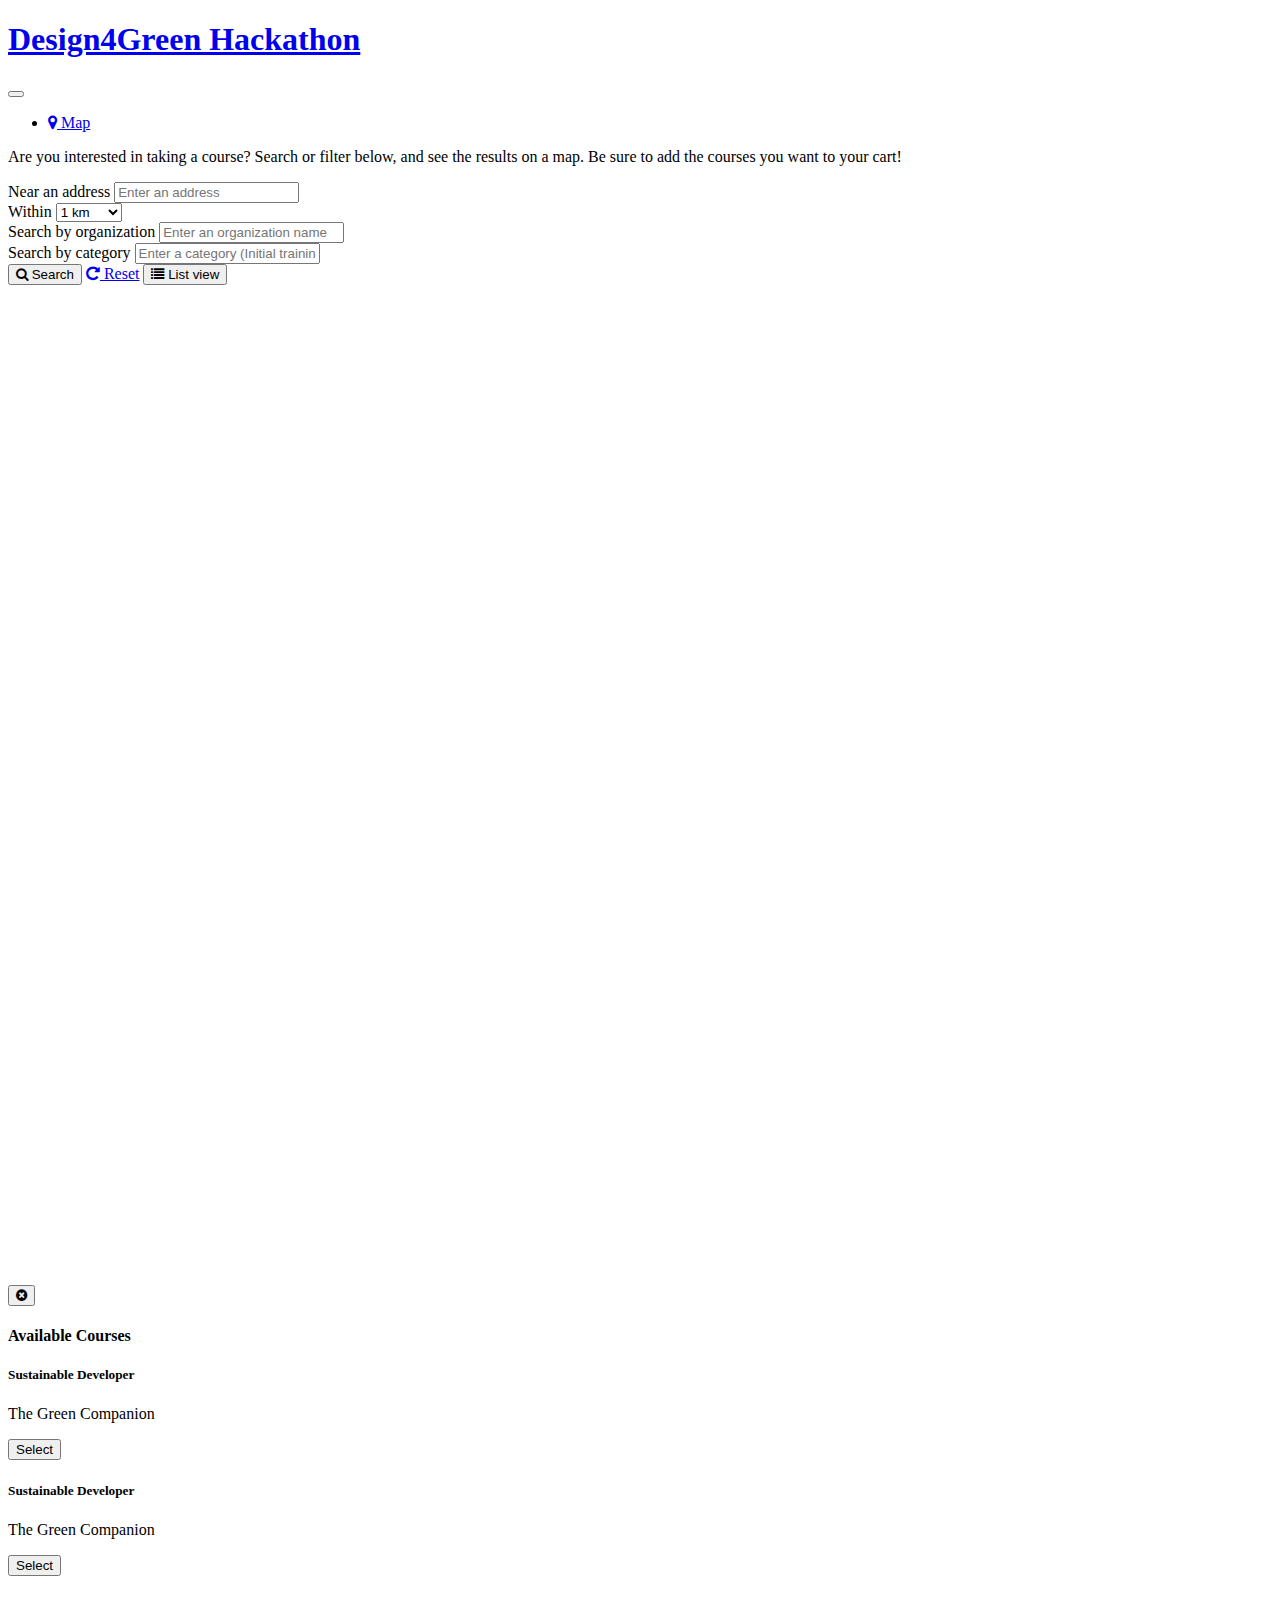
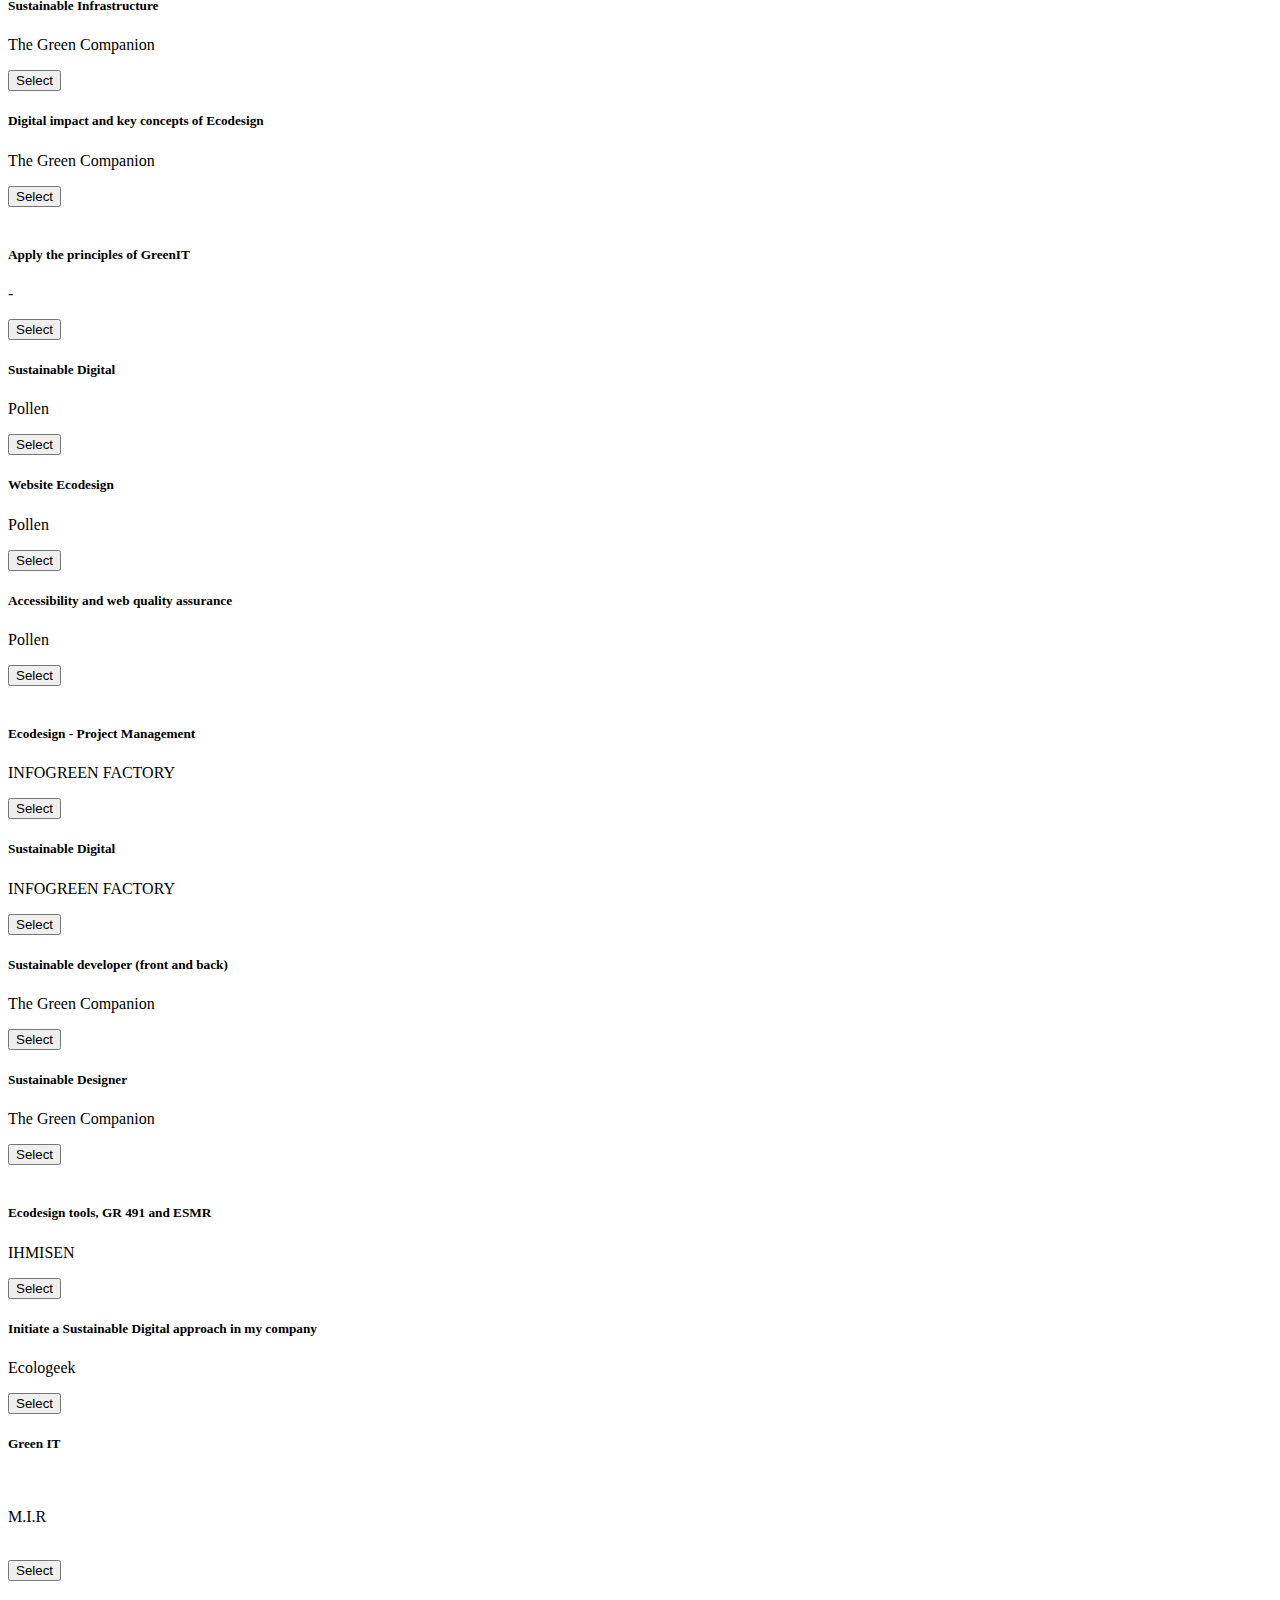
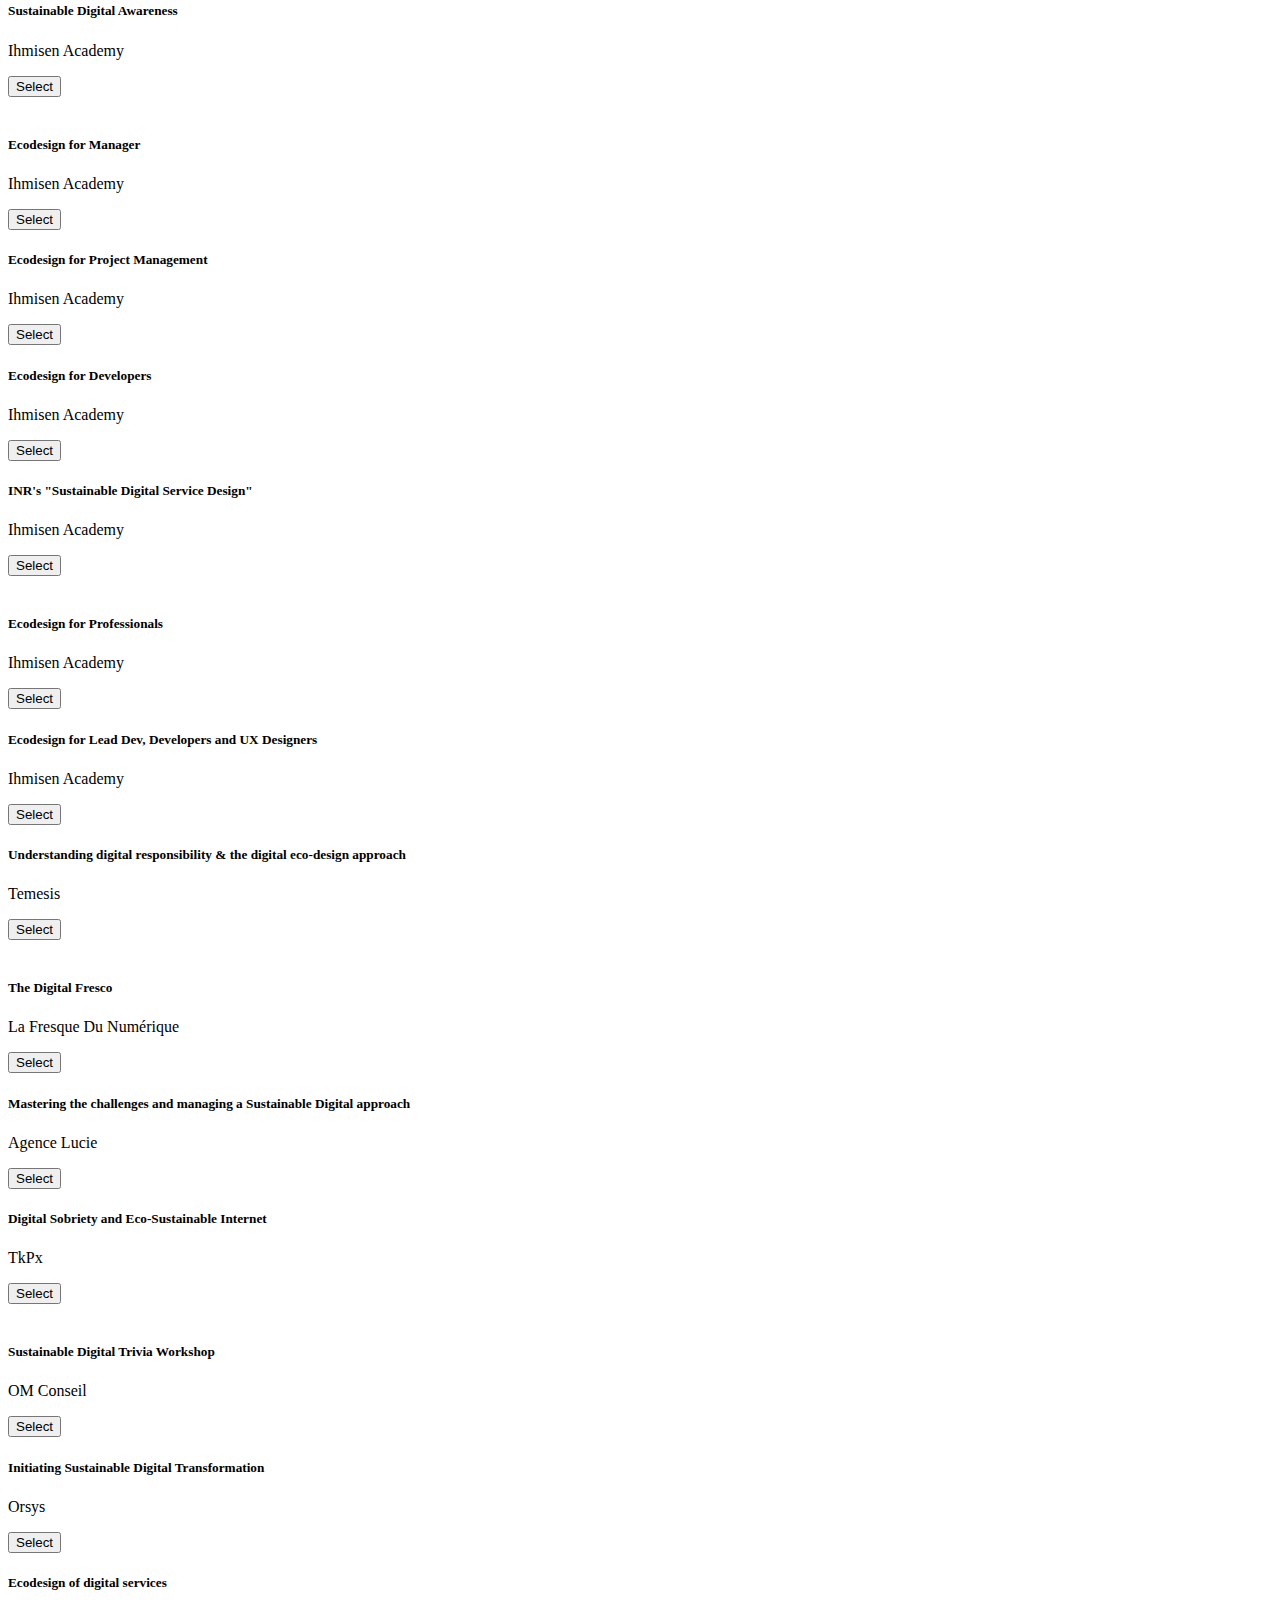
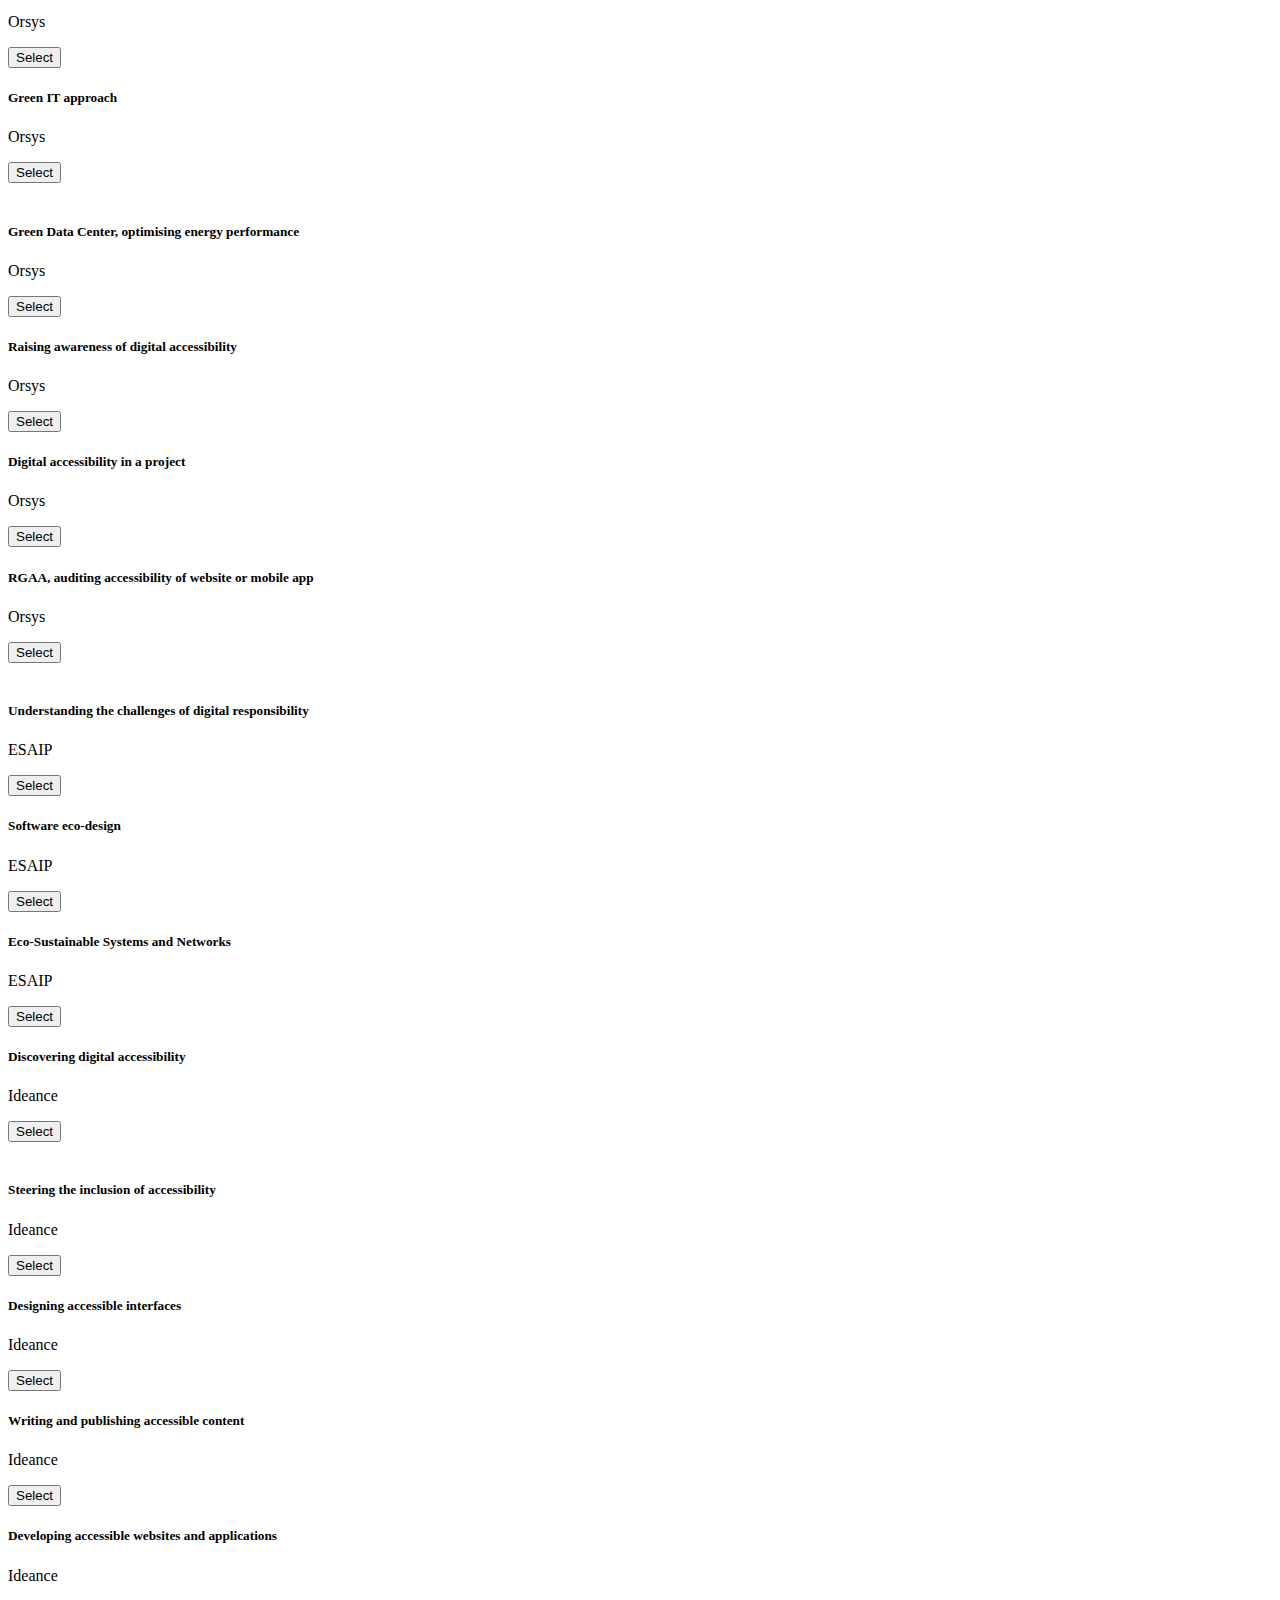
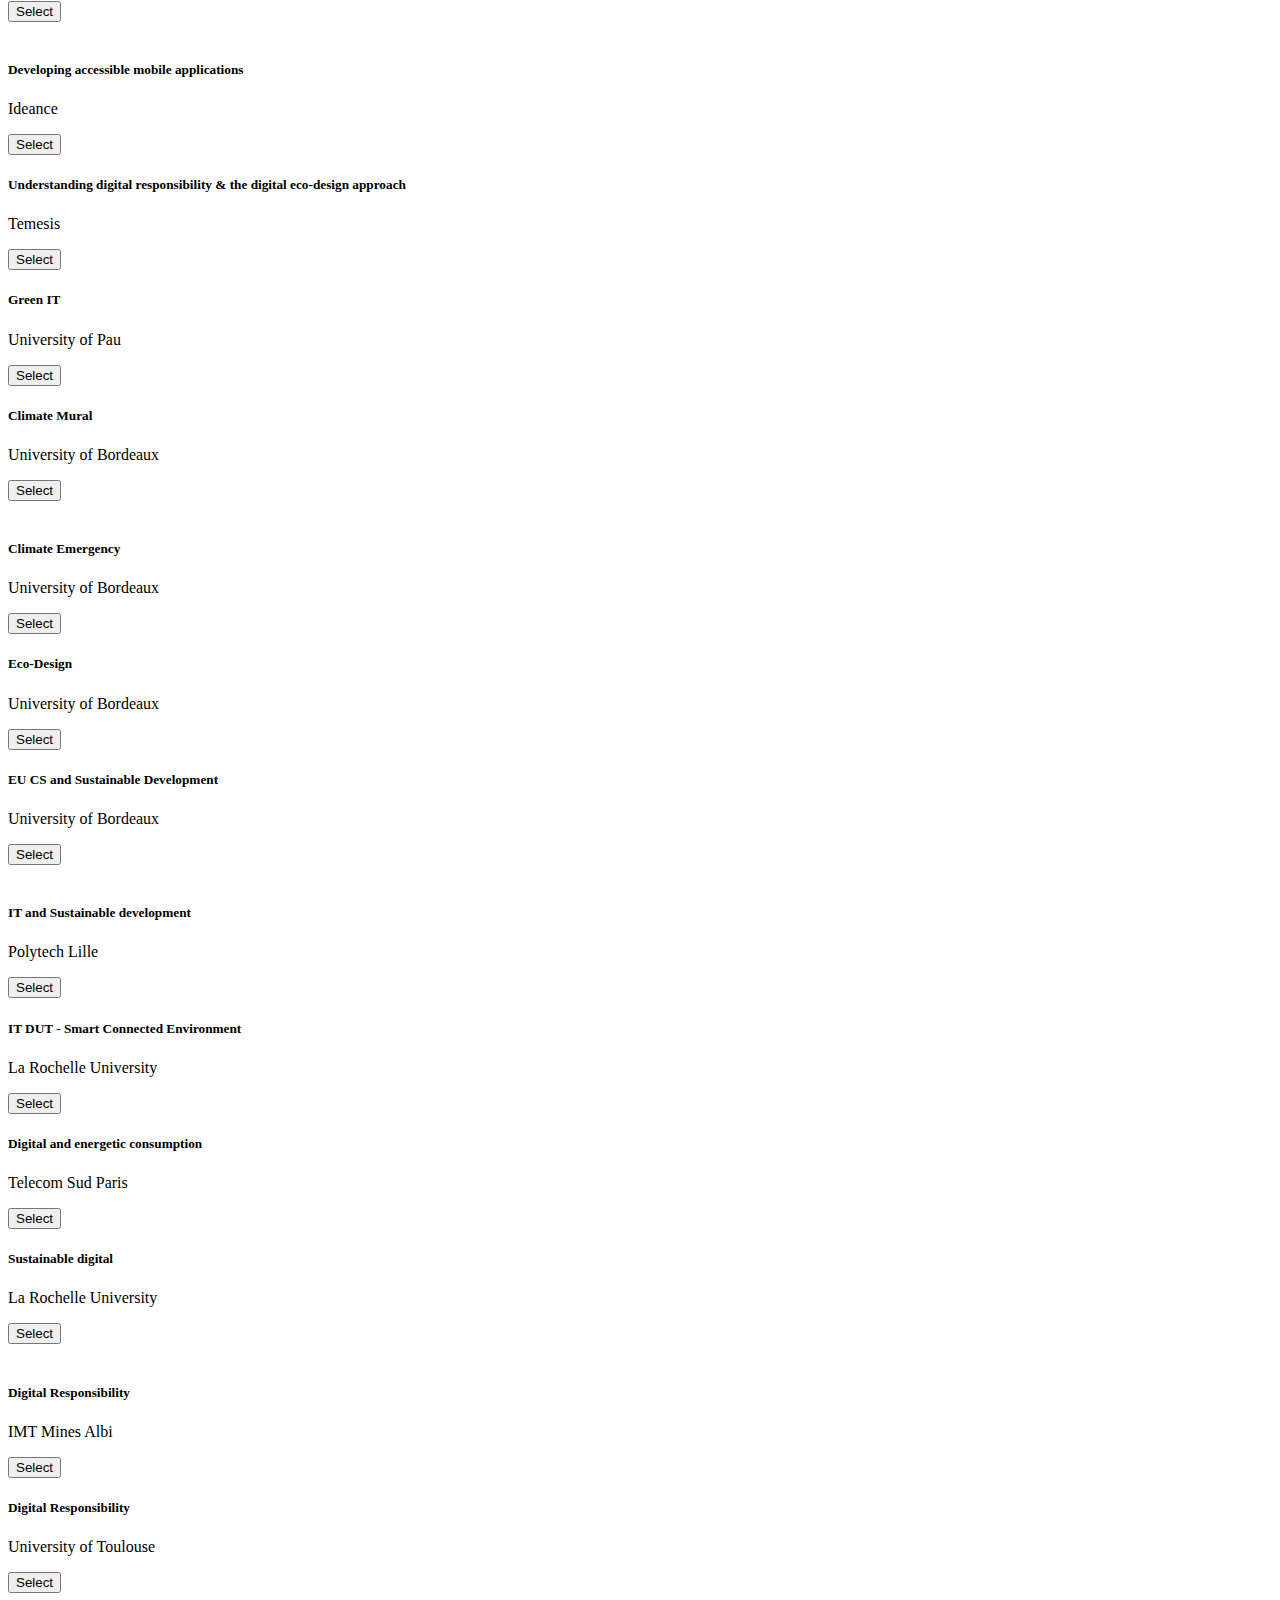
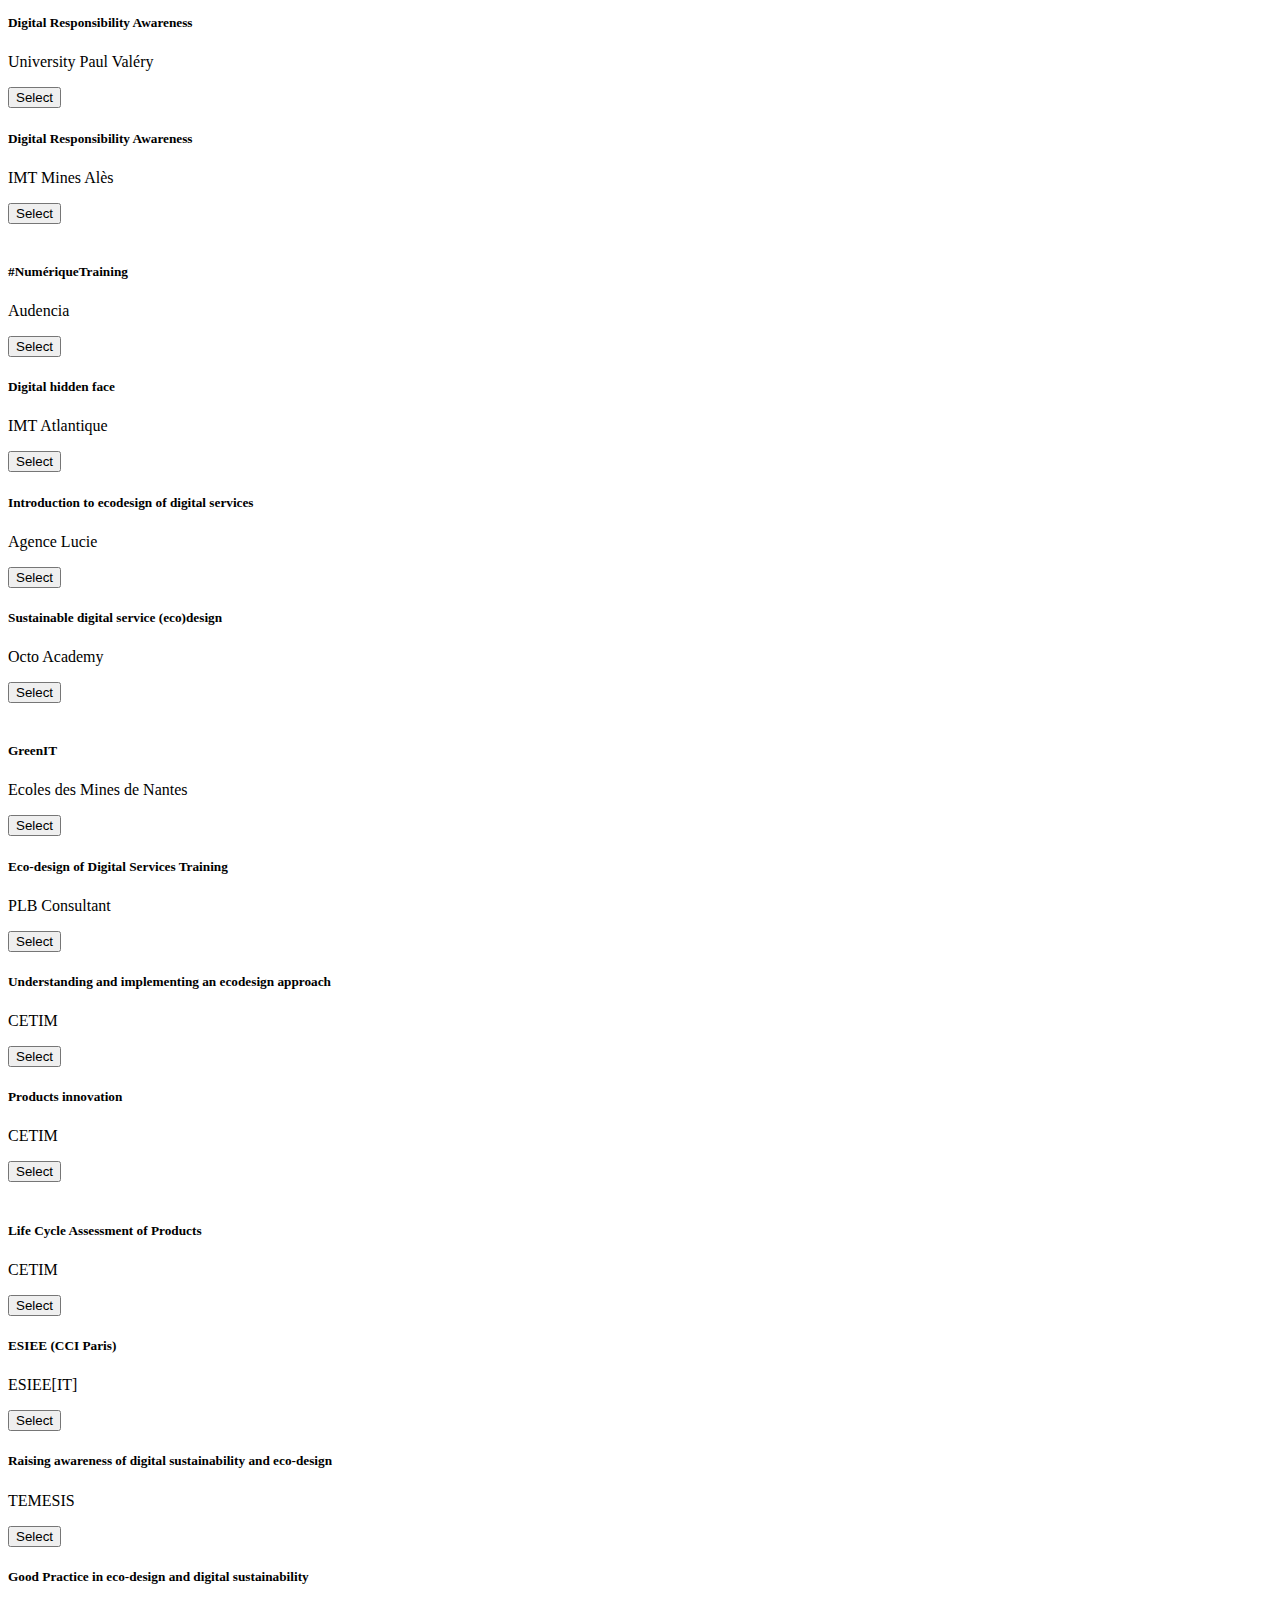
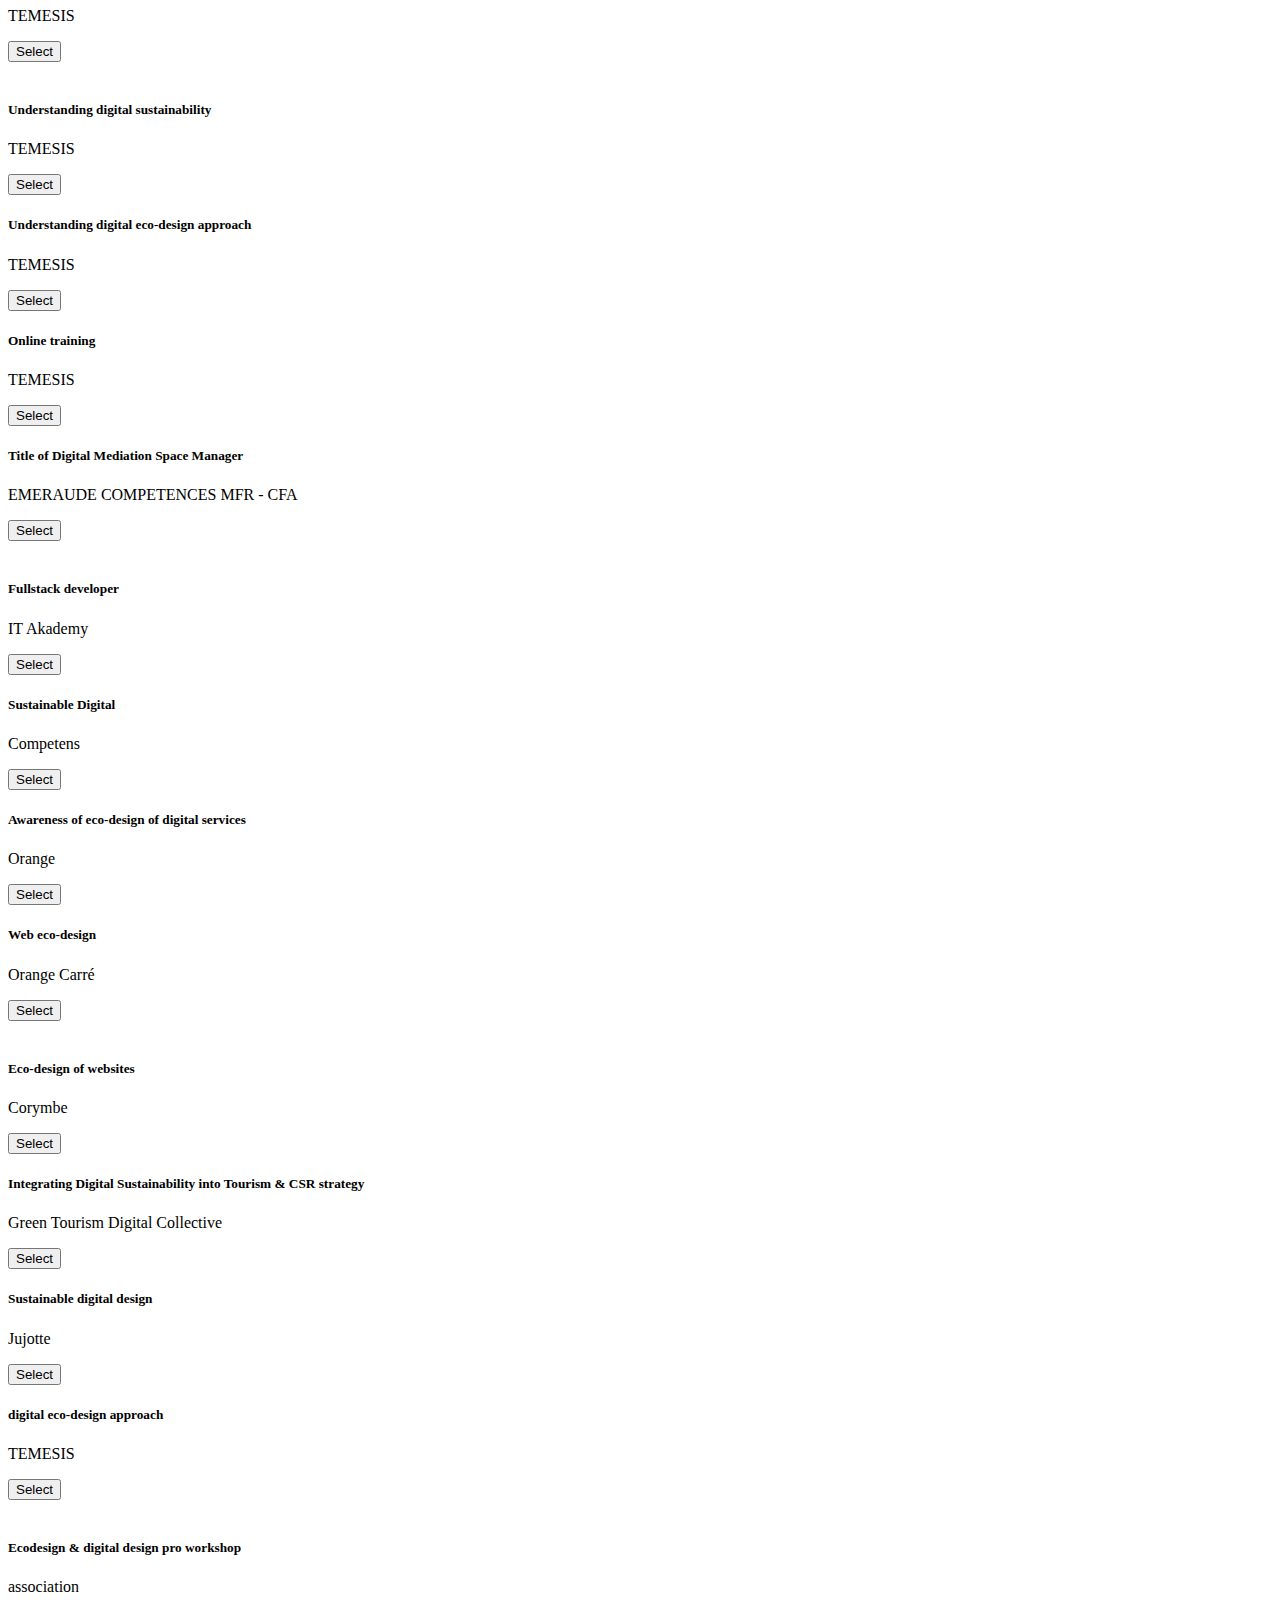
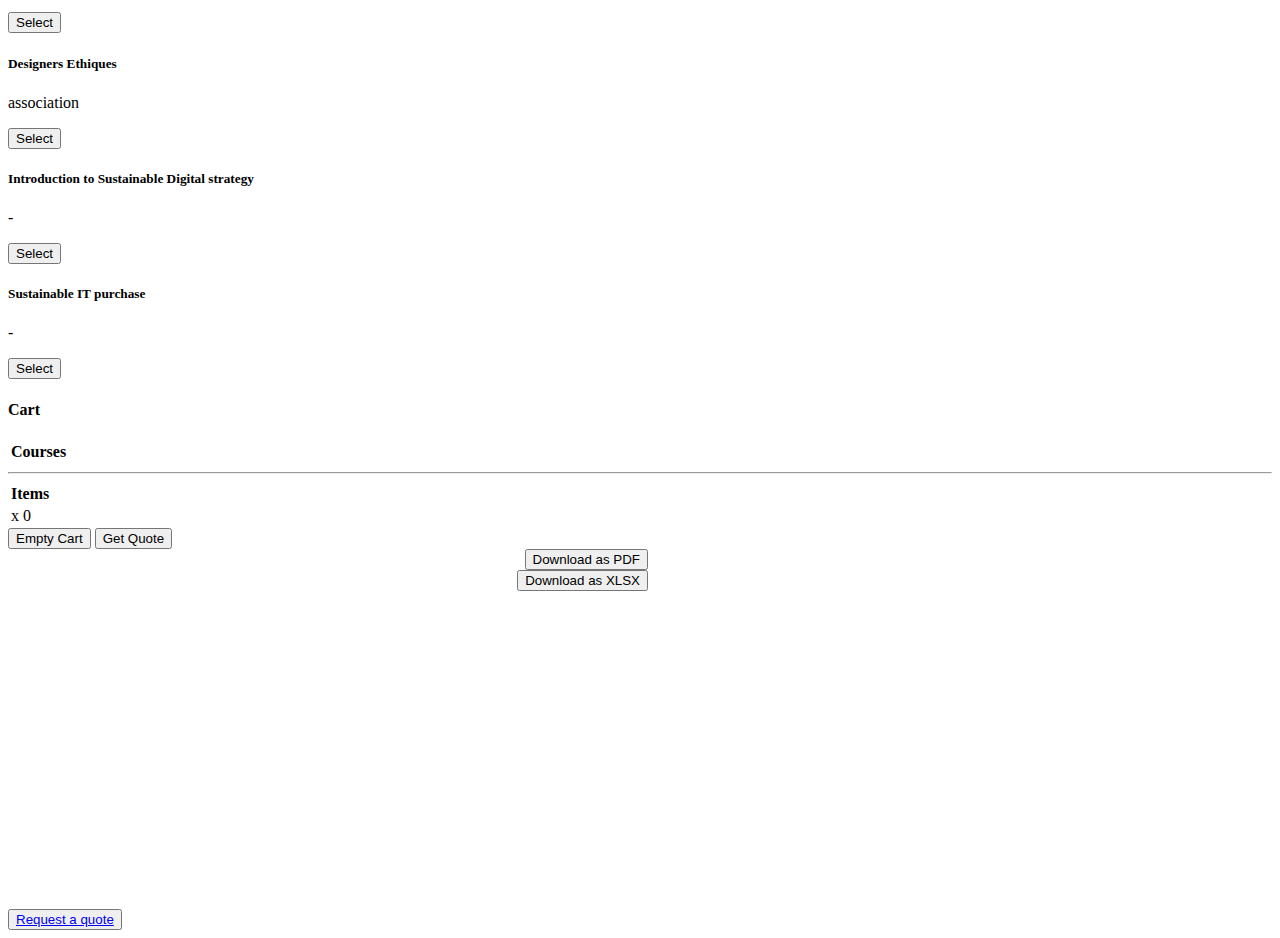
==== index.html @ 5bade2e4 "added email button" ====
<!DOCTYPE html>
<html lang='en'>
  <head>
    <title>Design4Green Hackathon</title>

    <meta charset='utf-8'>
    <meta name="viewport" content="width=device-width, initial-scale=1, shrink-to-fit=no">
    <meta content='Are you interested in taking a course? Search or filter below, and see the results on a map. Be sure to add the courses you want to your cart!' name='description'>
    <meta content='Searchable Map Template - CSV' name='author'>

    <!-- Facebook metadata -->
    <meta content="Searchable Map Template - CSV" property="og:site_name">
    <meta content="Searchable Map Template - CSV" property="og:title">
    <meta content="website" property="og:type">
    <meta content="Are you interested in taking a course? Search or filter below, and see the results on a map. Be sure to add the courses you want to your cart!" property="og:description">
    <meta content="https://searchable-map-template-csv.netlify.com/" property="og:url">
    <meta content="https://searchable-map-template-csv.netlify.com/img/screenshot.jpg" property="og:image">
    
    <!-- Twitter metadata -->
    <meta name="twitter:card" content="summary_large_image">
    <meta name="twitter:site" content="@DataMadeCo">
    <meta name="twitter:creator" content="@DataMadeCo">
    <meta name="twitter:title" content="Searchable Map Template - CSV">
    <meta name="twitter:url" content="https://searchable-map-template-csv.netlify.com/">
    <meta name="twitter:description" content="Are you interested in taking a course? Search or filter below, and see the results on a map. Be sure to add the courses you want to your cart!">
    <meta name="twitter:image:src" content="https://searchable-map-template-csv.netlify.com/img/screenshot.jpg">

    <!-- Styles -->
    <!-- Bootstrap cssS -->
    <link rel="stylesheet" href="css/bootstrap.min.css">
    <link rel="stylesheet" href="css/bootstrap-reboot.min.css">
    <link rel="stylesheet" href="https://netdna.bootstrapcdn.com/font-awesome/4.1.0/css/font-awesome.min.css"/>
    <link rel="stylesheet" href="css/custom.css"/>
    <link rel="icon" type="image/x-icon" href="/img/favicon.ico">

    <!-- jQuery first, then Popper.js, then Bootstrap JS -->
    <script src="lib/jquery-3.3.1.min.js"></script>
    <script src="lib/popper.min.js"></script>
    <script src="lib/bootstrap.min.js"></script>

    <script src="lib/ejs.min.js"></script>
    <script src="lib/jquery.address.js"></script>
    <script src="lib/jquery.csv.min.js"></script>
    <script src="lib/moment.js"></script>
    <script src="lib/geojson.min.js"></script>
    <script src="js/csv-to-geojson.js"></script>

    <!-- Leaflet and Google -->
    <link rel="stylesheet" href="css/leaflet.css"/>
    <script src="lib/leaflet.js"></script>
    <script src='lib/turf.min.js'></script>
    <script src="https://maps.google.com/maps/api/js?libraries=places&key=AIzaSyBQCc3yDxmmg-U7qcJY6nkbcbbvsimV7QQ"></script>
    <script src="lib/Leaflet.GoogleMutant.js" ></script>
    <script src="lib/leaflet-color-markers.js" ></script>
    
    <!-- Custom JavaScript -->
    <script src="js/searchable_map_lib.js"></script>
    <script src="js/analytics_lib.js"></script>

    <!-- Style CSS -->
    <link rel="stylesheet" href="css/style.css">
  </head>
  <body>

    <nav class="navbar navbar-expand-md navbar-light mb-2">
      <a class="navbar-brand" href="/">
      <h1>  Design4Green Hackathon </h1>
      </a>
      <button class="navbar-toggler" type="button" data-toggle="collapse" data-target="#navbarsExampleDefault" aria-controls="navbarsExampleDefault" aria-expanded="false" aria-label="Toggle navigation">
        <span class="navbar-toggler-icon"></span>
      </button>

      <div class="collapse navbar-collapse mr-auto" id="navbarsExampleDefault">
        <ul class="navbar-nav ml-auto">
          <li class='nav-item'>
            <a class="nav-link active" href="/"><i class="fa fa-map-marker" aria-hidden="true"></i> Map</a>
          </li>
          <!-- <li class='nav-item'>
            <a class="nav-link" href="/about.html"><i class="fa fa-info-circle" aria-hidden="true"></i> About</a>
          </li> -->
        </ul>
      </div>
    </nav>

    <main role="main" class="container-fluid">

      <div class='row'>
        <div class="col-md-4">
          <p>Are you interested in taking a course? Search or filter below, and see the results on a map. Be sure to add the courses you want to your cart! <br /></p>

          <div class="card bg-light">
            <div class="card-body">
              <div class='row'>
                <div class="col-md-8">
                  <div class="form-group">
                    Near an address
                    <input class='form-control' id='search-address' placeholder='Enter an address' type='text'>
                  </div>
                </div>

                <div class="col-md-4">
                  <div class='form-group'>
                    Within
                    <select id='search-radius' class='form-control'>
                      <option value='1000'>1 km</option>
                      <option value='5000'>5 km</option>
                      <option value='25000'>25 km</option>
                      <option value='50000'>50 km</option>
                      <option value='10000'>100 km</option>
                      </select>
                  </div>
                </div>
              </div>

              <div class='row'>
                <div class="col-md-12">
                  <div class="form-group"> 
                      Search by organization
                      <input class='form-control' id='search-name' placeholder='Enter an organization name' type='text'>
                  </div>
                </div>
              </div>

              <div class='row'>
                <div class="col-md-12">
                  <div class="form-group"> 
                      Search by category
                      <input class='form-control' id='search-category' placeholder='Enter a category (Initial training, Continuing Education, or Initial training et Continuing Education)' type='text'>
                  </div>
                </div>
              </div>

              <button class='btn btn-primary' id="btnSearch"><i class='fa fa-search'></i> Search</button>
              <a href="/" class='btn btn-secondary' id="btnReset" title="Reset"><i class="fa fa-repeat" aria-hidden="true"></i> Reset</a>
              <button class='btn btn-dark' id='btnViewMode' title='Change view'><i class='fa fa-list'></i> List view</button>

              </div>
            </div>
          </div>

          <div class='col-md-8'>
            <div id='mapCanvas' style="display: block; height: 1000px;"></div>
            <div id="listCanvas" style="display: none">
              <h2 class='list-header hidden-xs'>Search results <small id='list-result-count'></small></h2>
              
              <div class="table-responsive">
                <table class="table">
                  <thead>
                    <tr>
                      <th scope="col">Location</th>
                      <th scope="col">Address</th>
                      <th scope="col">Phone</th>
                      <th scope="col">Hours</th>
                    </tr>
                  </thead>
                  <tbody id='results-list'></tbody>
                </table>
              </div>
            </div>
            
          </div>
        </div>

        <div class="modal fade" id="modal-pop" tabindex="-1" role="dialog">
          <div class="modal-dialog modal-lg">
            <div class="modal-content">
              <div class="modal-body">
                <div class="container-fluid bd-example-row">
                  <div class="row">
                    <div class="col-md-12">
                      <button type="button" class="close close-btn" data-dismiss="modal" aria-label="Close"><span aria-hidden="true"><i class="fa fa-times-circle" aria-hidden="true"></i></span></button>
                      <div id="modal-main"></div>
                    </div>
                  </div>
                </div>
              </div>
            </div><!-- /.modal-content -->
          </div><!-- /.modal-dialog -->
        </div><!-- /.modal -->

        <script type="text/javascript" src="js/map.js"></script>


        <div class="container"> 
          <h4>Available Courses</h4>
          <div id="alerts"></div>
       <div class="productcont">
               <div class="product">
                   <h5 class="productname">Sustainable Developer</h5>
                   <p>The Green Companion</p>
                   <button class="addtocart">Select</button>
               </div>
               <div class="product">
                   <h5 class="productname">Sustainable Developer</h5>
                   <p>The Green Companion</p>
                   <button class="addtocart">Select</button>
               </div>
               <div class="product">
                   <h5 class="productname">Sustainable Infrastructure</h5>
                   <p>The Green Companion</p>
                   <button class="addtocart">Select</button>
               </div>
               <div class="product">
                 <h5 class="productname">Digital impact and key concepts of Ecodesign</h5>
                 <p>The Green Companion</p>
                 <button class="addtocart">Select</button>
             </div>
               </div>
               <br>
               <div class="productcont">
                 <div class="product">
                     <h5 class="productname">Apply the principles of GreenIT</h5>
                     <p>-</p>
                     <button class="addtocart">Select</button>
                 </div>
                 <div class="product">
                     <h5 class="productname">Sustainable Digital</h5>
                     <p>Pollen</p>
                     <button class="addtocart">Select</button>
                 </div>
                 <div class="product">
                     <h5 class="productname">Website Ecodesign</h5>
                     <p>Pollen</p>
                     <button class="addtocart">Select</button>
                 </div>
                 <div class="product">
                   <h5 class="productname">Accessibility and web quality assurance</h5>
                   <p>Pollen</p>
                   <button class="addtocart">Select</button>
               </div>
                 </div>
                 <br>
                 <div class="productcont">
                   <div class="product">
                       <h5 class="productname">Ecodesign - Project Management</h5>
                       <p>INFOGREEN FACTORY</p>
                       <button class="addtocart">Select</button>
                   </div>
                   <div class="product">
                       <h5 class="productname">Sustainable Digital</h5>
                       <p>INFOGREEN FACTORY</p>
                       <button class="addtocart">Select</button>
                   </div>
                   <div class="product">
                       <h5 class="productname">Sustainable developer (front and back)</h5>
                       <p>The Green Companion</p>
                       <button class="addtocart">Select</button>
                   </div>
                   <div class="product">
                     <h5 class="productname">Sustainable Designer</h5>
                     <p>The Green Companion</p>
                     <button class="addtocart">Select</button>
                   </div>
                 </div>
                 <br>
                 <div class="productcont">
                   <div class="product">
                       <h5 class="productname">Ecodesign tools, GR 491 and ESMR</h5>
                       <p>IHMISEN</p>
                       <button class="addtocart">Select</button>
                   </div>
                   <div class="product">
                       <h5 class="productname">Initiate a Sustainable Digital approach in 
                         my company</h5>
                       <p>Ecologeek</p>
                       <button class="addtocart">Select</button>
                   </div>
                   <div class="product">
                       <h5 class="productname">Green IT</h5><br>
                       <p>M.I.R</p>
                       <br>
                       <button class="addtocart">Select</button>
                   </div>
                   <div class="product">
                     <h5 class="productname">Sustainable Digital Awareness</h5>
                       <p>Ihmisen Academy</p>
                     <button class="addtocart">Select</button>
                   </div>
                 </div>
                 <br>
                 <div class="productcont">
                   <div class="product">
                       <h5 class="productname">Ecodesign for 
                         Manager</h5>
                       <p>Ihmisen Academy</p>
                       <button class="addtocart">Select</button>
                   </div>
                   <div class="product">
                       <h5 class="productname">Ecodesign for 
                         Project Management</h5>
                       <p>Ihmisen Academy</p>
                       <button class="addtocart">Select</button>
                   </div>
                   <div class="product">
                       <h5 class="productname">Ecodesign for 
                         Developers</h5>
                       <p>Ihmisen Academy</p>
                       <button class="addtocart">Select</button>
                   </div>
                   <div class="product">
                     <h5 class="productname">INR's "Sustainable 
                       Digital Service Design"</h5>
                     <p>Ihmisen Academy</p>
                     <button class="addtocart">Select</button>
                   </div>
                 </div>
                 <br>
                 <div class="productcont">
                   <div class="product">
                       <h5 class="productname">Ecodesign for 
                         Professionals</h5>
                         <p>Ihmisen Academy</p>
                       <button class="addtocart">Select</button>
                   </div>
                   <div class="product">
                       <h5 class="productname">Ecodesign for Lead 
                         Dev, Developers and UX Designers</h5>
                         <p>Ihmisen Academy</p>
                       <button class="addtocart">Select</button>
                   </div>
                   <div class="product">
                     <h5 class="productname">Understanding digital responsibility & the 
                       digital eco-design approach</h5>
                       <p>Temesis</p>
                     <button class="addtocart">Select</button>
                   </div>
                 </div>
                 <br>
               <div class="productcont">
                 <div class="product">
                     <h5 class="productname">The Digital Fresco</h5>
                     <p>La Fresque Du 
                       Numérique</p>
                     <button class="addtocart">Select</button>
                 </div>
                 <div class="product">
                     <h5 class="productname">Mastering the challenges and managing a 
                       Sustainable Digital approach </h5>
                     <p>Agence Lucie</p>
                     <button class="addtocart">Select</button>
                 </div>
                 <div class="product">
                     <h5 class="productname">Digital Sobriety and Eco-Sustainable 
                       Internet</h5>
                     <p>TkPx</p>
                     <button class="addtocart">Select</button>
                 </div>
               </div>
               <br>
               <div class="productcont">
                 <div class="product">
                     <h5 class="productname">Sustainable Digital Trivia Workshop</h5>
                     <p>OM Conseil</p>
                     <button class="addtocart">Select</button>
                 </div>
                 <div class="product">
                     <h5 class="productname">Initiating Sustainable Digital 
                       Transformation</h5>
                     <p>Orsys</p>
                     <button class="addtocart">Select</button>
                 </div>
                 <div class="product">
                     <h5 class="productname">Ecodesign of digital services</h5>
                     <p>Orsys</p>
                     <button class="addtocart">Select</button>
                 </div>
                 <div class="product">
                   <h5 class="productname">Green IT approach</h5>
                     <p>Orsys</p>
                   <button class="addtocart">Select</button>
                 </div>
               </div>
               <br>
               <div class="productcont">
                 <div class="product">
                     <h5 class="productname">Green Data Center, optimising energy 
                       performance</h5>
                     <p>Orsys</p>
                     <button class="addtocart">Select</button>
                 </div>
                 <div class="product">
                     <h5 class="productname">Raising awareness of digital accessibility</h5>
                     <p>Orsys</p>
                     <button class="addtocart">Select</button>
                 </div>
                 <div class="product">
                     <h5 class="productname">Digital accessibility in a project</h5>
                     <p>Orsys</p>
                     <button class="addtocart">Select</button>
                 </div>
                 <div class="product">
                   <h5 class="productname">RGAA, auditing accessibility of 
                     website or mobile app</h5>
                     <p>Orsys</p>
                   <button class="addtocart">Select</button>
                 </div>
               </div>
               <br>
               <div class="productcont">
                 <div class="product">
                     <h5 class="productname">Understanding the challenges of digital 
                       responsibility</h5>
                     <p>ESAIP</p>
                     <button class="addtocart">Select</button>
                 </div>
                 <div class="product">
                     <h5 class="productname">Software eco-design</h5>
                     <p>ESAIP</p>
                     <button class="addtocart">Select</button>
                 </div>
                 <div class="product">
                     <h5 class="productname">Eco-Sustainable Systems and Networks</h5>
                     <p>ESAIP</p>
                     <button class="addtocart">Select</button>
                 </div>
                 <div class="product">
                   <h5 class="productname">Discovering digital accessibility</h5>
                     <p>Ideance</p>
                   <button class="addtocart">Select</button>
                 </div>
               </div>
               <br>
               <div class="productcont">
                 <div class="product">
                     <h5 class="productname">Steering the inclusion of accessibility</h5>
                     <p>Ideance</p>
                     <button class="addtocart">Select</button>
                 </div>
                 <div class="product">
                     <h5 class="productname">Designing accessible interfaces</h5>
                     <p>Ideance</p>
                     <button class="addtocart">Select</button>
                 </div>
                 <div class="product">
                     <h5 class="productname">Writing and publishing accessible content</h5>
                     <p>Ideance</p>
                     <button class="addtocart">Select</button>
                 </div>
                 <div class="product">
                   <h5 class="productname">Developing accessible websites and 
                     applications</h5>
                     <p>Ideance</p>
                   <button class="addtocart">Select</button>
                 </div>
               </div>
               <br>
               <div class="productcont">
                 <div class="product">
                     <h5 class="productname">Developing accessible mobile applications</h5>
                     <p>Ideance</p>
                     <button class="addtocart">Select</button>
                 </div>
                 <div class="product">
                     <h5 class="productname">Understanding digital responsibility & the 
                       digital eco-design approach</h5>
                     <p>Temesis</p>
                     <button class="addtocart">Select</button>
                 </div>
                 <div class="product">
                     <h5 class="productname">Green IT</h5>
                     <p>University of Pau</p>
                     <button class="addtocart">Select</button>
                 </div>
                 <div class="product">
                   <h5 class="productname">Climate Mural</h5>
                     <p>University of Bordeaux</p>
                   <button class="addtocart">Select</button>
                 </div>
               </div>
               <br>
               <div class="productcont">
                 <div class="product">
                     <h5 class="productname">Climate Emergency</h5>
                     <p>University of Bordeaux</p>
                     <button class="addtocart">Select</button>
                 </div>
                 <div class="product">
                     <h5 class="productname">Eco-Design</h5>
                     <p>University of Bordeaux</p>
                     <button class="addtocart">Select</button>
                 </div>
                 <div class="product">
                     <h5 class="productname">EU CS and Sustainable Development</h5>
                     <p>University of Bordeaux</p>
                     <button class="addtocart">Select</button>
                 </div>
               </div>
               <br>
               <div class="productcont">
                 <div class="product">
                     <h5 class="productname">IT and Sustainable development</h5>
                     <p>Polytech Lille</p>
                     <button class="addtocart">Select</button>
                 </div>
                 <div class="product">
                     <h5 class="productname">IT DUT - Smart Connected Environment</h5>
                     <p>La Rochelle University</p>
                     <button class="addtocart">Select</button>
                 </div>
                 <div class="product">
                     <h5 class="productname">Digital and energetic consumption</h5>
                     <p>Telecom Sud Paris</p>
                     <button class="addtocart">Select</button>
                 </div>
                 <div class="product">
                   <h5 class="productname">Sustainable digital</h5>
                     <p>La Rochelle University</p>
                   <button class="addtocart">Select</button>
                 </div>
               </div>
               <br>
               <div class="productcont">
                 <div class="product">
                     <h5 class="productname">Digital Responsibility</h5>
                     <p>IMT Mines Albi</p>
                     <button class="addtocart">Select</button>
                 </div>
                 <div class="product">
                     <h5 class="productname">Digital Responsibility</h5>
                     <p>University of Toulouse</p>
                     <button class="addtocart">Select</button>
                 </div>
                 <div class="product">
                     <h5 class="productname">Digital Responsibility Awareness</h5>
                     <p>University Paul Valéry</p>
                     <button class="addtocart">Select</button>
                 </div>
                 <div class="product">
                   <h5 class="productname">Digital Responsibility Awareness</h5>
                     <p>IMT Mines Alès</p>
                   <button class="addtocart">Select</button>
                 </div>
               </div>
               <br>
               <div class="productcont">
                 <div class="product">
                     <h5 class="productname">#NumériqueTraining</h5>
                     <p>Audencia</p>
                     <button class="addtocart">Select</button>
                 </div>
                 <div class="product">
                     <h5 class="productname">Digital hidden face</h5>
                     <p>IMT Atlantique</p>
                     <button class="addtocart">Select</button>
                 </div>
                 <div class="product">
                     <h5 class="productname">Introduction to ecodesign of digital services</h5>
                     <p>Agence Lucie</p>
                     <button class="addtocart">Select</button>
                 </div>
                 <div class="product">
                   <h5 class="productname">Sustainable digital service (eco)design</h5>
                     <p>Octo Academy</p>
                   <button class="addtocart">Select</button>
                 </div>
               </div>
               <br>
               <div class="productcont">
                 <div class="product">
                     <h5 class="productname">GreenIT</h5>
                     <p>Ecoles des Mines de Nantes</p>
                     <button class="addtocart">Select</button>
                 </div>
                 <div class="product">
                     <h5 class="productname">Eco-design of Digital Services Training</h5>
                     <p>PLB Consultant</p>
                     <button class="addtocart">Select</button>
                 </div>
                 <div class="product">
                     <h5 class="productname">Understanding and implementing an ecodesign approach</h5>
                     <p>CETIM</p>
                     <button class="addtocart">Select</button>
                 </div>
                 <div class="product">
                   <h5 class="productname">Products innovation</h5>
                     <p>CETIM</p>
                   <button class="addtocart">Select</button>
                 </div>
               </div>
               <br>
               <div class="productcont">
                 <div class="product">
                     <h5 class="productname">Life Cycle Assessment of Products</h5>
                     <p>CETIM</p>
                     <button class="addtocart">Select</button>
                 </div>
                 <div class="product">
                     <h5 class="productname">ESIEE (CCI Paris)</h5>
                     <p>ESIEE[IT]</p>
                     <button class="addtocart">Select</button>
                 </div>
                 <div class="product">
                     <h5 class="productname">Raising awareness of digital sustainability and eco-design</h5>
                     <p>TEMESIS</p>
                     <button class="addtocart">Select</button>
                 </div>
                 <div class="product">
                   <h5 class="productname">Good Practice in eco-design and digital sustainability</h5>
                     <p>TEMESIS</p>
                   <button class="addtocart">Select</button>
                 </div>
               </div>
               <br>
               <div class="productcont">
                 <div class="product">
                     <h5 class="productname">Understanding digital sustainability</h5>
                     <p>TEMESIS</p>
                     <button class="addtocart">Select</button>
                 </div>
                 <div class="product">
                     <h5 class="productname">Understanding digital eco-design approach</h5>
                     <p>TEMESIS</p>
                     <button class="addtocart">Select</button>
                 </div>
                 <div class="product">
                     <h5 class="productname">Online training</h5>
                     <p>TEMESIS</p>
                     <button class="addtocart">Select</button>
                 </div>
                 <div class="product">
                   <h5 class="productname">Title of Digital Mediation Space Manager</h5>
                     <p>EMERAUDE COMPETENCES MFR - CFA</p>
                   <button class="addtocart">Select</button>
                 </div>
               </div>
               <br>
               <div class="productcont">
                 <div class="product">
                     <h5 class="productname">Fullstack developer</h5>
                     <p>IT Akademy</p>
                     <button class="addtocart">Select</button>
                 </div>
                 <div class="product">
                     <h5 class="productname">Sustainable Digital</h5>
                     <p>Competens</p>
                     <button class="addtocart">Select</button>
                 </div>
                 <div class="product">
                     <h5 class="productname">Awareness of eco-design of digital services</h5>
                     <p>Orange</p>
                     <button class="addtocart">Select</button>
                 </div>
                 <div class="product">
                   <h5 class="productname">Web eco-design</h5>
                     <p>Orange Carré</p>
                   <button class="addtocart">Select</button>
                 </div>
               </div>
               <br>
               <div class="productcont">
                 <div class="product">
                     <h5 class="productname">Eco-design of websites</h5>
                     <p>Corymbe</p>
                     <button class="addtocart">Select</button>
                 </div>
                 <div class="product">
                     <h5 class="productname">Integrating Digital Sustainability into Tourism & CSR strategy</h5>
                     <p>Green Tourism Digital Collective</p>
                     <button class="addtocart">Select</button>
                 </div>
                 <div class="product">
                     <h5 class="productname">Sustainable digital design</h5>
                     <p>Jujotte</p>
                     <button class="addtocart">Select</button>
                 </div>
                 <div class="product">
                   <h5 class="productname">digital eco-design approach</h5>
                     <p>TEMESIS</p>
                   <button class="addtocart">Select</button>
                 </div>
               </div>
               <br>
               <div class="productcont">
                 <div class="product">
                     <h5 class="productname">Ecodesign & digital design pro workshop</h5>
                     <p>association</p>
                     <button class="addtocart">Select</button>
                 </div>
                 <div class="product">
                     <h5 class="productname">Designers Ethiques</h5>
                     <p>association</p>
                     <button class="addtocart">Select</button>
                 </div>
                 <div class="product">
                     <h5 class="productname">Introduction to Sustainable Digital strategy</h5>
                     <p>-</p>
                     <button class="addtocart">Select</button>
                 </div>
                 <div class="product">
                   <h5 class="productname">Sustainable IT purchase</h5>
                     <p>-</p>
                   <button class="addtocart">Select</button>
                 </div>
               </div>
               <div class="cart-container">
                 <h4>Cart</h4>
                 <table>
                   <thead>
                     <tr>
                     <th><strong>Courses</strong></th>
                     <!-- <th><strong>Price</strong></th> -->
                   </tr>
                   </thead>
                   <tbody id="carttable">
                   </tbody>
                 </table>
                 <hr>
                 <table id="carttotals">
                   <tr>
                     <td><strong>Items</strong></td>
                     <!-- <td><strong>Total</strong></td> -->
                   </tr>
                   <tr>
                     <td>x <span id="itemsquantity">0</span></td>

                     <!-- <td><span id="total"></span>0</td> -->
                   </tr></table>


                 <div class="cart-buttons">  
                   <button id="emptycart">Empty Cart</button>
                   <button id="checkout">Get Quote</button>
                 </div>
               </div>
       </div>

<style>
        .btn-group {
            text-align: right;
            height: 40vh;
            width: 50vw;
        }
    </style>
    <div class="btn-group">
      <form method="get" action="data/d4g.pdf">
        <button id="slide_start_button" type="submit">Download as PDF</button>
     </form>
     <form method="get" action="data/d4g.xlsx">
      <button id="slide_stop_button" type="submit">Download as XLSX</button>
    </div>
    <button type="button" class="btn btn-light">
    <a href="mailto:design4green@etik.com?subject=Request a quote&body=Hello! I would like to get a quote for the following courses">Request a quote</a>
  </div>
   </form>      
    </main>
    <script  src="./js/script.js"></script> 
  </body>
</html>
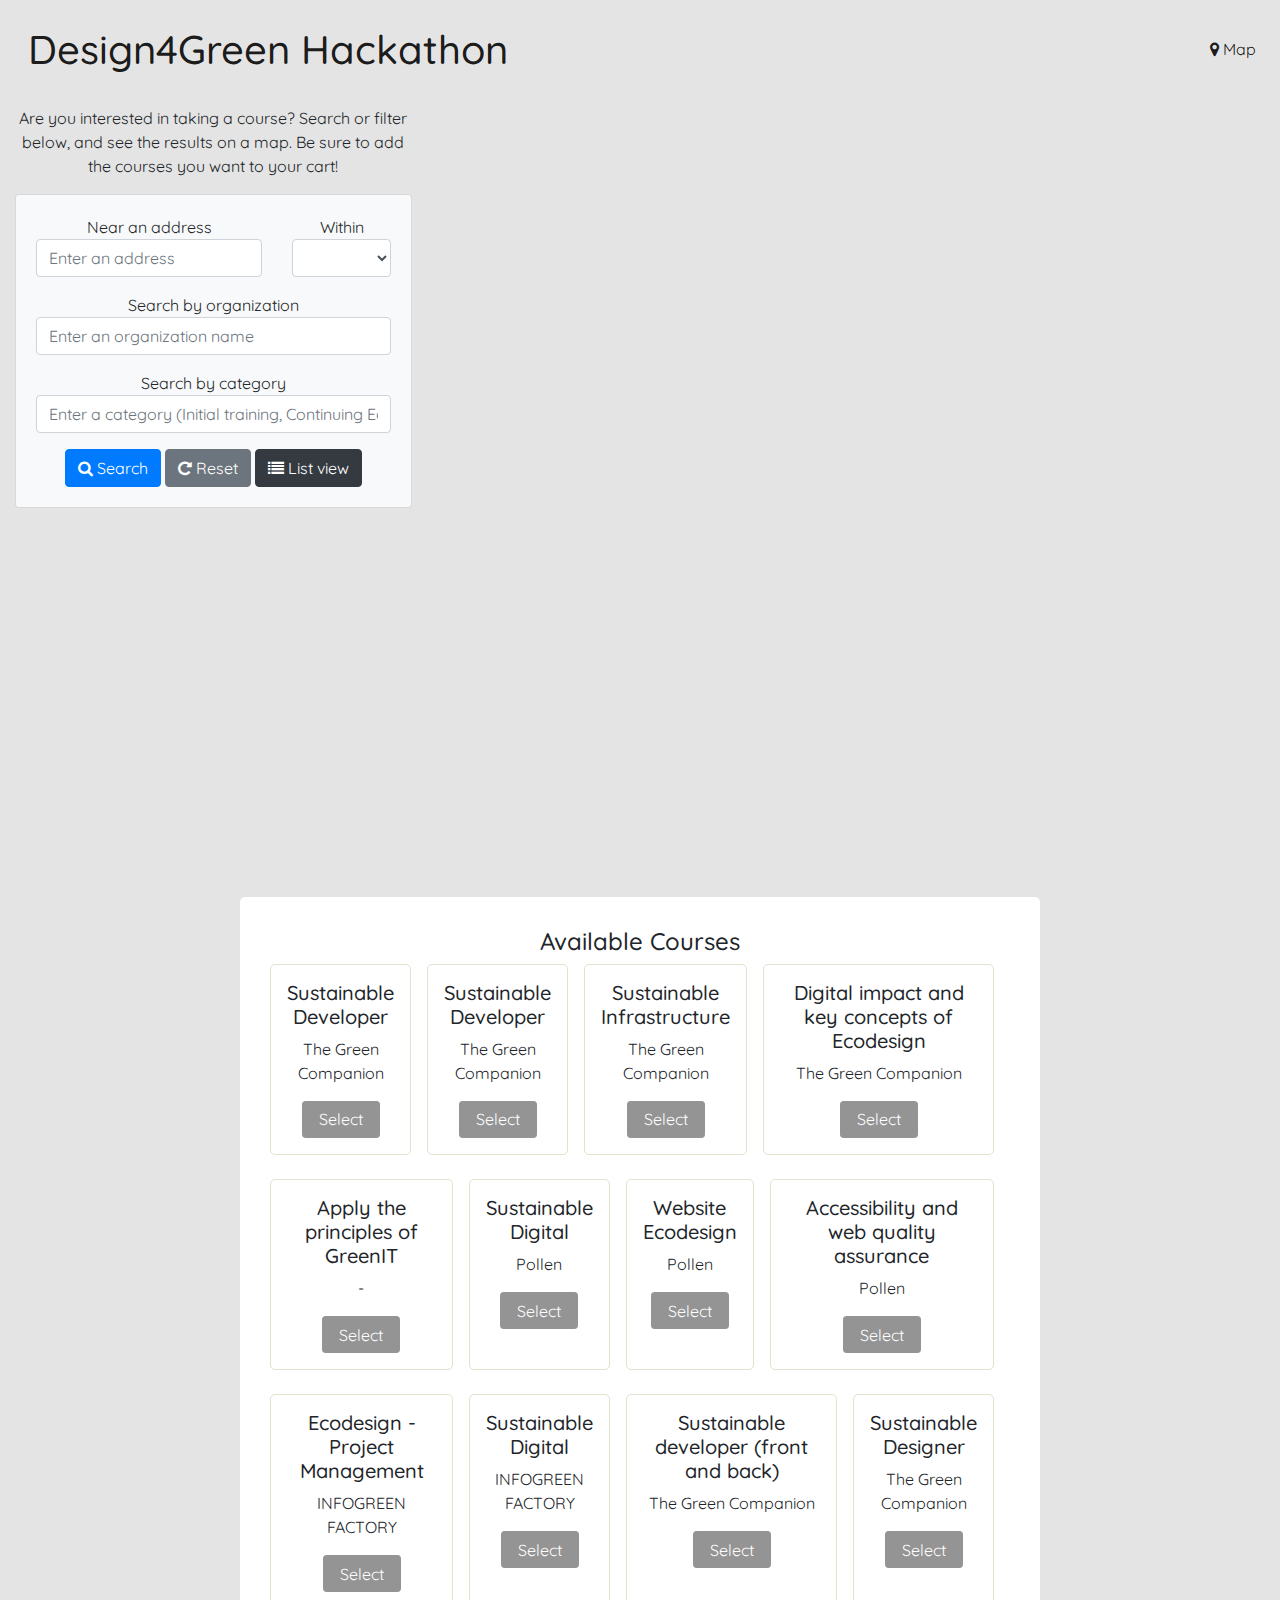
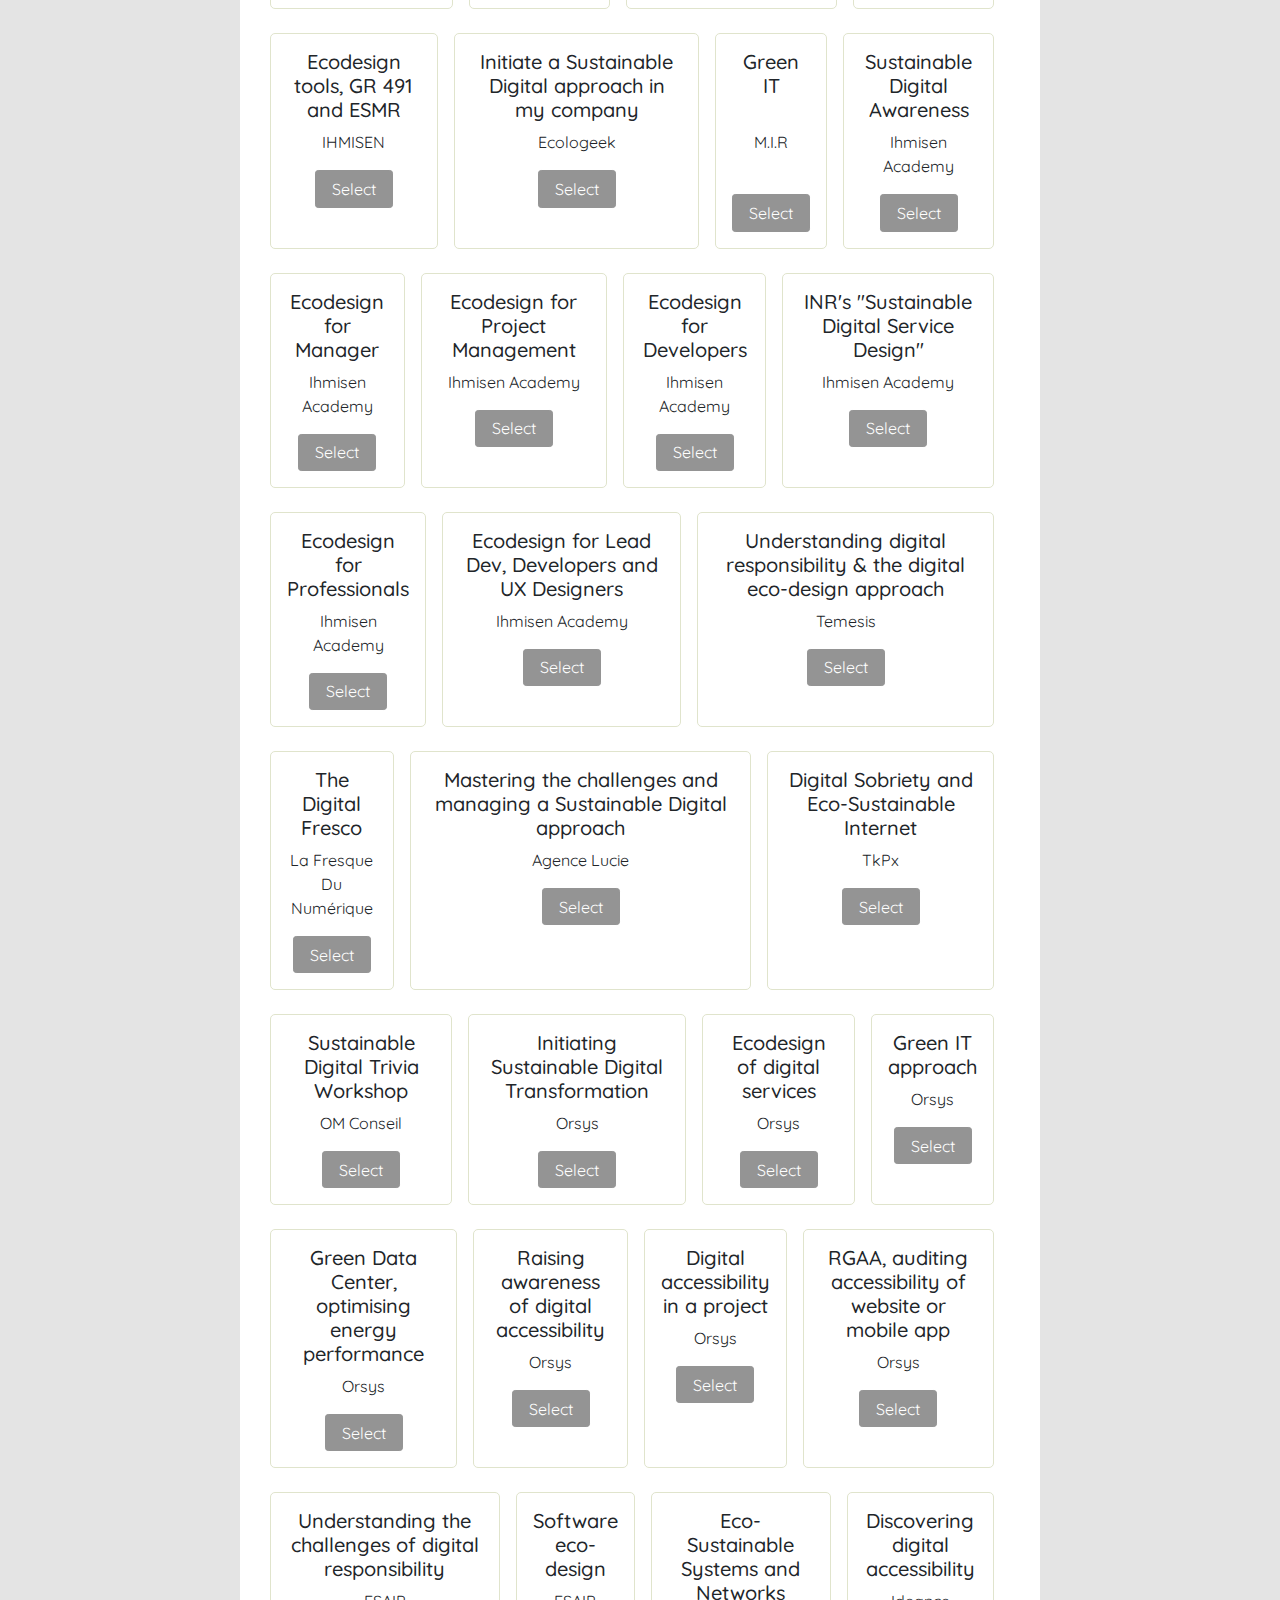
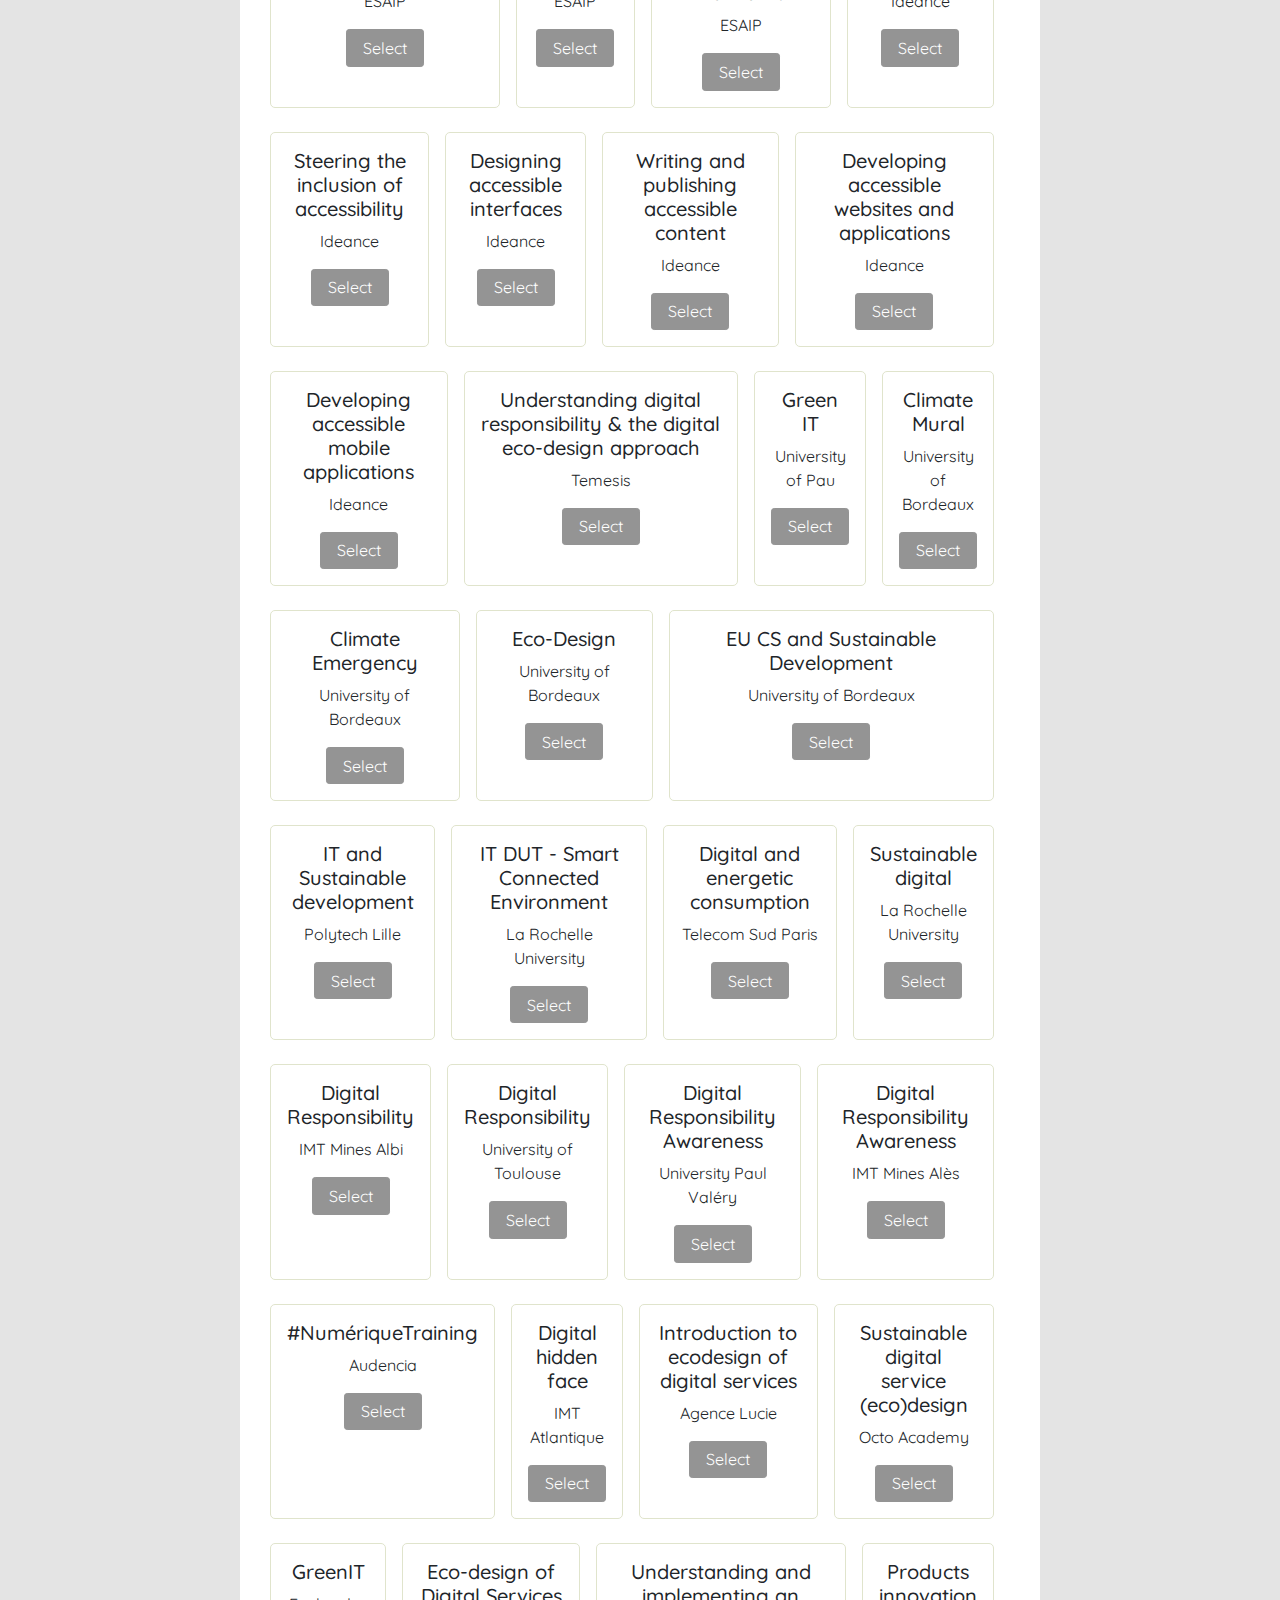
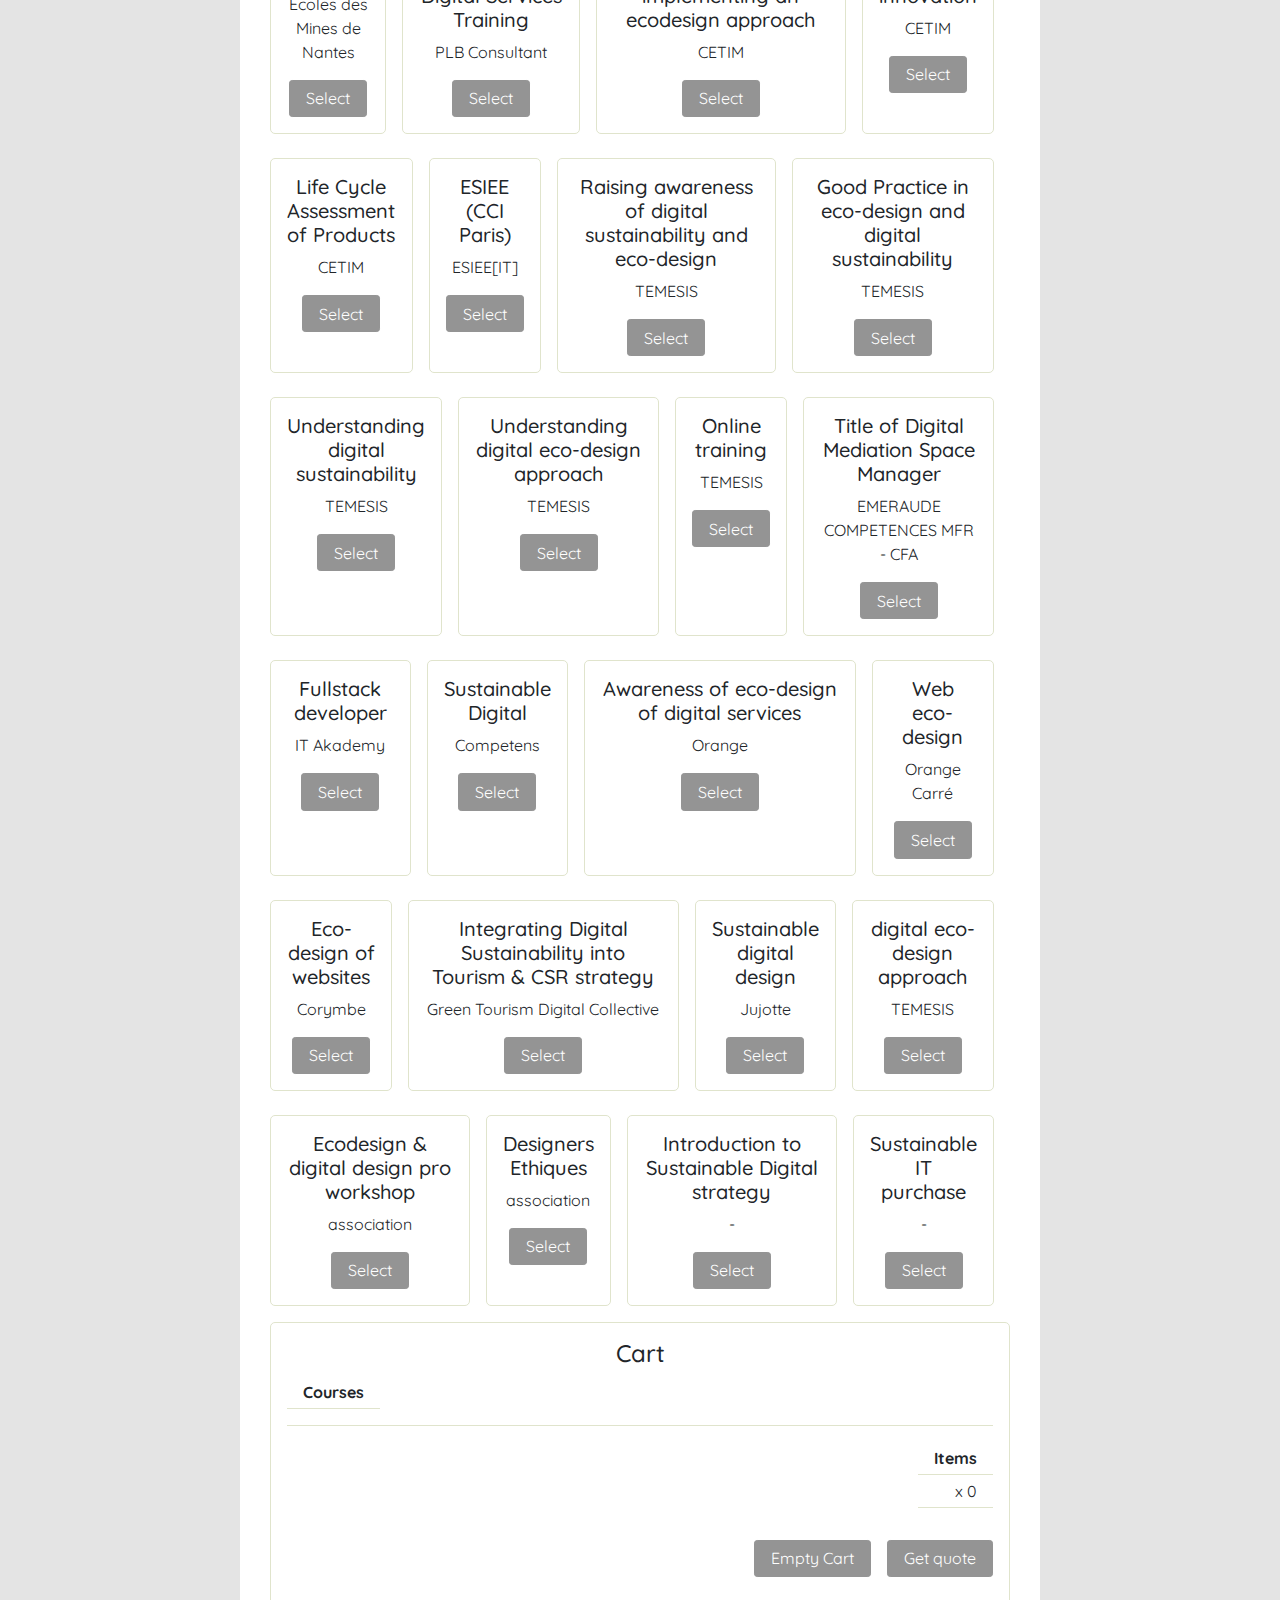
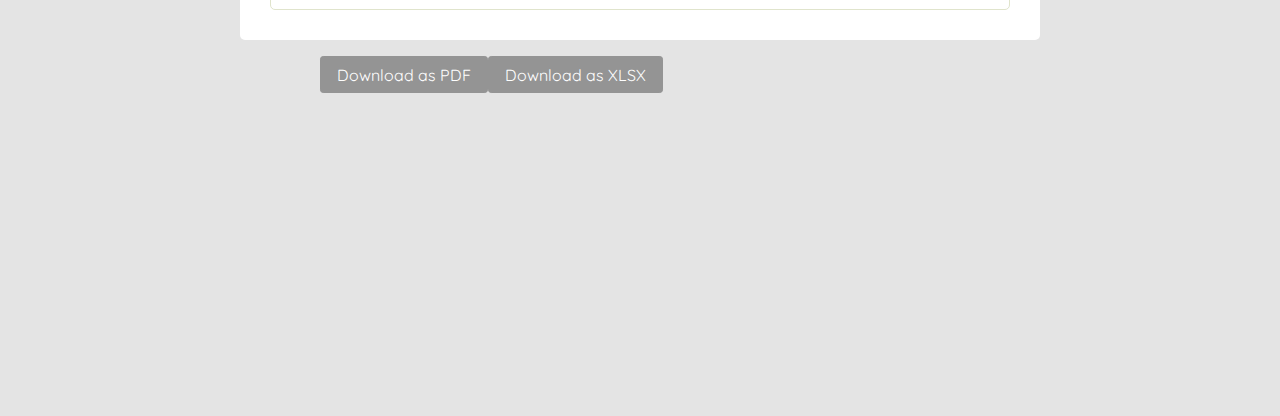
==== commit b2f3c48b: "Updated Get quote button style" ====
--- a/index.html
+++ b/index.html
@@ -719,7 +719,7 @@
 
                  <div class="cart-buttons">  
                    <button id="emptycart">Empty Cart</button>
-                   <button id="checkout">Get Quote</button>
+                   <button id="checkout"><a href="mailto:design4green@etik.com?subject=Request a quote&body=Hello! I would like to get a quote for the following courses" style="color: white">Get quote</a></button>
                  </div>
                </div>
        </div>
@@ -738,8 +738,8 @@
      <form method="get" action="data/d4g.xlsx">
       <button id="slide_stop_button" type="submit">Download as XLSX</button>
     </div>
-    <button type="button" class="btn btn-light">
-    <a href="mailto:design4green@etik.com?subject=Request a quote&body=Hello! I would like to get a quote for the following courses">Request a quote</a>
+    <!-- <button type="button" class="btn btn-light">
+    <a href="mailto:design4green@etik.com?subject=Request a quote&body=Hello! I would like to get a quote for the following courses">Request a quote</a> -->
   </div>
    </form>      
     </main>
--- a/css/custom.css
+++ b/css/custom.css
@@ -0,0 +1,58 @@
+a, a:hover { color: #1450A8;}
+
+/* Map map */
+#mapCanvas img {
+  max-width: none;
+}
+
+.leaflet-google-layer{
+    z-index: 0 !important;
+}
+
+.leaflet-map-pane{
+    z-index: 100;
+}
+
+.info {
+  font-family: 'Lato', sans-serif;
+  padding: 6px 8px;
+  background: #ffffff;
+  box-shadow: 0 0 15px rgba(0,0,0,0.2);
+  border-radius: 5px;
+}
+
+.info h4 {
+  margin: 0 0 5px;
+  color: #777;
+}
+
+.results-count {
+  font-family: 'Lato', sans-serif;
+  padding: 6px 8px;
+  background: #ffffff;
+  box-shadow: 0 0 15px rgba(0,0,0,0.2);
+  border-radius: 5px;
+}
+
+.filter-box { 
+  margin-top: 5px;
+  height: 15px; 
+  width: 15px;  
+  display: inline-block;
+  *border-right-width: 4px;
+  *border-bottom-width: 4px;
+  -webkit-border-radius: 10px;
+     -moz-border-radius: 10px;
+          border-radius: 10px;
+  -webkit-background-clip: padding-box;
+     -moz-background-clip: padding;
+          background-clip: padding-box; 
+}
+
+.filter-yellow { background-color: #FFCC0D; }
+.filter-green { background-color: #10AC03; }
+.filter-blue { background-color: #1653A8; }
+.filter-purple { background-color: #6614AC; }
+.filter-red { background-color: #CC2537; }
+.filter-orange { background-color: #CD8518; }
+.filter-grey { background-color: #7B7B7B; }
--- a/css/leaflet.css
+++ b/css/leaflet.css
@@ -0,0 +1,640 @@
+/* required styles */
+
+.leaflet-pane,
+.leaflet-tile,
+.leaflet-marker-icon,
+.leaflet-marker-shadow,
+.leaflet-tile-container,
+.leaflet-pane > svg,
+.leaflet-pane > canvas,
+.leaflet-zoom-box,
+.leaflet-image-layer,
+.leaflet-layer {
+	position: absolute;
+	left: 0;
+	top: 0;
+	}
+.leaflet-container {
+	overflow: hidden;
+	}
+.leaflet-tile,
+.leaflet-marker-icon,
+.leaflet-marker-shadow {
+	-webkit-user-select: none;
+	   -moz-user-select: none;
+	        user-select: none;
+	  -webkit-user-drag: none;
+	}
+/* Prevents IE11 from highlighting tiles in blue */
+.leaflet-tile::selection {
+	background: transparent;
+}
+/* Safari renders non-retina tile on retina better with this, but Chrome is worse */
+.leaflet-safari .leaflet-tile {
+	image-rendering: -webkit-optimize-contrast;
+	}
+/* hack that prevents hw layers "stretching" when loading new tiles */
+.leaflet-safari .leaflet-tile-container {
+	width: 1600px;
+	height: 1600px;
+	-webkit-transform-origin: 0 0;
+	}
+.leaflet-marker-icon,
+.leaflet-marker-shadow {
+	display: block;
+	}
+/* .leaflet-container svg: reset svg max-width decleration shipped in Joomla! (joomla.org) 3.x */
+/* .leaflet-container img: map is broken in FF if you have max-width: 100% on tiles */
+.leaflet-container .leaflet-overlay-pane svg,
+.leaflet-container .leaflet-marker-pane img,
+.leaflet-container .leaflet-shadow-pane img,
+.leaflet-container .leaflet-tile-pane img,
+.leaflet-container img.leaflet-image-layer,
+.leaflet-container .leaflet-tile {
+	max-width: none !important;
+	max-height: none !important;
+	}
+
+.leaflet-container.leaflet-touch-zoom {
+	-ms-touch-action: pan-x pan-y;
+	touch-action: pan-x pan-y;
+	}
+.leaflet-container.leaflet-touch-drag {
+	-ms-touch-action: pinch-zoom;
+	/* Fallback for FF which doesn't support pinch-zoom */
+	touch-action: none;
+	touch-action: pinch-zoom;
+}
+.leaflet-container.leaflet-touch-drag.leaflet-touch-zoom {
+	-ms-touch-action: none;
+	touch-action: none;
+}
+.leaflet-container {
+	-webkit-tap-highlight-color: transparent;
+}
+.leaflet-container a {
+	-webkit-tap-highlight-color: rgba(51, 181, 229, 0.4);
+}
+.leaflet-tile {
+	filter: inherit;
+	visibility: hidden;
+	}
+.leaflet-tile-loaded {
+	visibility: inherit;
+	}
+.leaflet-zoom-box {
+	width: 0;
+	height: 0;
+	-moz-box-sizing: border-box;
+	     box-sizing: border-box;
+	z-index: 800;
+	}
+/* workaround for https://bugzilla.mozilla.org/show_bug.cgi?id=888319 */
+.leaflet-overlay-pane svg {
+	-moz-user-select: none;
+	}
+
+.leaflet-pane         { z-index: 400; }
+
+.leaflet-tile-pane    { z-index: 200; }
+.leaflet-overlay-pane { z-index: 400; }
+.leaflet-shadow-pane  { z-index: 500; }
+.leaflet-marker-pane  { z-index: 600; }
+.leaflet-tooltip-pane   { z-index: 650; }
+.leaflet-popup-pane   { z-index: 700; }
+
+.leaflet-map-pane canvas { z-index: 100; }
+.leaflet-map-pane svg    { z-index: 200; }
+
+.leaflet-vml-shape {
+	width: 1px;
+	height: 1px;
+	}
+.lvml {
+	behavior: url(#default#VML);
+	display: inline-block;
+	position: absolute;
+	}
+
+
+/* control positioning */
+
+.leaflet-control {
+	position: relative;
+	z-index: 800;
+	pointer-events: visiblePainted; /* IE 9-10 doesn't have auto */
+	pointer-events: auto;
+	}
+.leaflet-top,
+.leaflet-bottom {
+	position: absolute;
+	z-index: 1000;
+	pointer-events: none;
+	}
+.leaflet-top {
+	top: 0;
+	}
+.leaflet-right {
+	right: 0;
+	}
+.leaflet-bottom {
+	bottom: 0;
+	}
+.leaflet-left {
+	left: 0;
+	}
+.leaflet-control {
+	float: left;
+	clear: both;
+	}
+.leaflet-right .leaflet-control {
+	float: right;
+	}
+.leaflet-top .leaflet-control {
+	margin-top: 10px;
+	}
+.leaflet-bottom .leaflet-control {
+	margin-bottom: 10px;
+	}
+.leaflet-left .leaflet-control {
+	margin-left: 10px;
+	}
+.leaflet-right .leaflet-control {
+	margin-right: 10px;
+	}
+
+
+/* zoom and fade animations */
+
+.leaflet-fade-anim .leaflet-tile {
+	will-change: opacity;
+	}
+.leaflet-fade-anim .leaflet-popup {
+	opacity: 0;
+	-webkit-transition: opacity 0.2s linear;
+	   -moz-transition: opacity 0.2s linear;
+	        transition: opacity 0.2s linear;
+	}
+.leaflet-fade-anim .leaflet-map-pane .leaflet-popup {
+	opacity: 1;
+	}
+.leaflet-zoom-animated {
+	-webkit-transform-origin: 0 0;
+	    -ms-transform-origin: 0 0;
+	        transform-origin: 0 0;
+	}
+.leaflet-zoom-anim .leaflet-zoom-animated {
+	will-change: transform;
+	}
+.leaflet-zoom-anim .leaflet-zoom-animated {
+	-webkit-transition: -webkit-transform 0.25s cubic-bezier(0,0,0.25,1);
+	   -moz-transition:    -moz-transform 0.25s cubic-bezier(0,0,0.25,1);
+	        transition:         transform 0.25s cubic-bezier(0,0,0.25,1);
+	}
+.leaflet-zoom-anim .leaflet-tile,
+.leaflet-pan-anim .leaflet-tile {
+	-webkit-transition: none;
+	   -moz-transition: none;
+	        transition: none;
+	}
+
+.leaflet-zoom-anim .leaflet-zoom-hide {
+	visibility: hidden;
+	}
+
+
+/* cursors */
+
+.leaflet-interactive {
+	cursor: pointer;
+	}
+.leaflet-grab {
+	cursor: -webkit-grab;
+	cursor:    -moz-grab;
+	cursor:         grab;
+	}
+.leaflet-crosshair,
+.leaflet-crosshair .leaflet-interactive {
+	cursor: crosshair;
+	}
+.leaflet-popup-pane,
+.leaflet-control {
+	cursor: auto;
+	}
+.leaflet-dragging .leaflet-grab,
+.leaflet-dragging .leaflet-grab .leaflet-interactive,
+.leaflet-dragging .leaflet-marker-draggable {
+	cursor: move;
+	cursor: -webkit-grabbing;
+	cursor:    -moz-grabbing;
+	cursor:         grabbing;
+	}
+
+/* marker & overlays interactivity */
+.leaflet-marker-icon,
+.leaflet-marker-shadow,
+.leaflet-image-layer,
+.leaflet-pane > svg path,
+.leaflet-tile-container {
+	pointer-events: none;
+	}
+
+.leaflet-marker-icon.leaflet-interactive,
+.leaflet-image-layer.leaflet-interactive,
+.leaflet-pane > svg path.leaflet-interactive,
+svg.leaflet-image-layer.leaflet-interactive path {
+	pointer-events: visiblePainted; /* IE 9-10 doesn't have auto */
+	pointer-events: auto;
+	}
+
+/* visual tweaks */
+
+.leaflet-container {
+	background: #ddd;
+	outline: 0;
+	}
+.leaflet-container a {
+	color: #0078A8;
+	}
+.leaflet-container a.leaflet-active {
+	outline: 2px solid orange;
+	}
+.leaflet-zoom-box {
+	border: 2px dotted #38f;
+	background: rgba(255,255,255,0.5);
+	}
+
+
+/* general typography */
+.leaflet-container {
+	font: 12px/1.5 "Helvetica Neue", Arial, Helvetica, sans-serif;
+	}
+
+
+/* general toolbar styles */
+
+.leaflet-bar {
+	box-shadow: 0 1px 5px rgba(0,0,0,0.65);
+	border-radius: 4px;
+	}
+.leaflet-bar a,
+.leaflet-bar a:hover {
+	background-color: #fff;
+	border-bottom: 1px solid #ccc;
+	width: 26px;
+	height: 26px;
+	line-height: 26px;
+	display: block;
+	text-align: center;
+	text-decoration: none;
+	color: black;
+	}
+.leaflet-bar a,
+.leaflet-control-layers-toggle {
+	background-position: 50% 50%;
+	background-repeat: no-repeat;
+	display: block;
+	}
+.leaflet-bar a:hover {
+	background-color: #f4f4f4;
+	}
+.leaflet-bar a:first-child {
+	border-top-left-radius: 4px;
+	border-top-right-radius: 4px;
+	}
+.leaflet-bar a:last-child {
+	border-bottom-left-radius: 4px;
+	border-bottom-right-radius: 4px;
+	border-bottom: none;
+	}
+.leaflet-bar a.leaflet-disabled {
+	cursor: default;
+	background-color: #f4f4f4;
+	color: #bbb;
+	}
+
+.leaflet-touch .leaflet-bar a {
+	width: 30px;
+	height: 30px;
+	line-height: 30px;
+	}
+.leaflet-touch .leaflet-bar a:first-child {
+	border-top-left-radius: 2px;
+	border-top-right-radius: 2px;
+	}
+.leaflet-touch .leaflet-bar a:last-child {
+	border-bottom-left-radius: 2px;
+	border-bottom-right-radius: 2px;
+	}
+
+/* zoom control */
+
+.leaflet-control-zoom-in,
+.leaflet-control-zoom-out {
+	font: bold 18px 'Lucida Console', Monaco, monospace;
+	text-indent: 1px;
+	}
+
+.leaflet-touch .leaflet-control-zoom-in, .leaflet-touch .leaflet-control-zoom-out  {
+	font-size: 22px;
+	}
+
+
+/* layers control */
+
+.leaflet-control-layers {
+	box-shadow: 0 1px 5px rgba(0,0,0,0.4);
+	background: #fff;
+	border-radius: 5px;
+	}
+.leaflet-control-layers-toggle {
+	background-image: url(images/layers.png);
+	width: 36px;
+	height: 36px;
+	}
+.leaflet-retina .leaflet-control-layers-toggle {
+	background-image: url(images/layers-2x.png);
+	background-size: 26px 26px;
+	}
+.leaflet-touch .leaflet-control-layers-toggle {
+	width: 44px;
+	height: 44px;
+	}
+.leaflet-control-layers .leaflet-control-layers-list,
+.leaflet-control-layers-expanded .leaflet-control-layers-toggle {
+	display: none;
+	}
+.leaflet-control-layers-expanded .leaflet-control-layers-list {
+	display: block;
+	position: relative;
+	}
+.leaflet-control-layers-expanded {
+	padding: 6px 10px 6px 6px;
+	color: #333;
+	background: #fff;
+	}
+.leaflet-control-layers-scrollbar {
+	overflow-y: scroll;
+	overflow-x: hidden;
+	padding-right: 5px;
+	}
+.leaflet-control-layers-selector {
+	margin-top: 2px;
+	position: relative;
+	top: 1px;
+	}
+.leaflet-control-layers label {
+	display: block;
+	}
+.leaflet-control-layers-separator {
+	height: 0;
+	border-top: 1px solid #ddd;
+	margin: 5px -10px 5px -6px;
+	}
+
+/* Default icon URLs */
+.leaflet-default-icon-path {
+	background-image: url(images/marker-icon.png);
+	}
+
+
+/* attribution and scale controls */
+
+.leaflet-container .leaflet-control-attribution {
+	background: #fff;
+	background: rgba(255, 255, 255, 0.7);
+	margin: 0;
+	}
+.leaflet-control-attribution,
+.leaflet-control-scale-line {
+	padding: 0 5px;
+	color: #333;
+	}
+.leaflet-control-attribution a {
+	text-decoration: none;
+	}
+.leaflet-control-attribution a:hover {
+	text-decoration: underline;
+	}
+.leaflet-container .leaflet-control-attribution,
+.leaflet-container .leaflet-control-scale {
+	font-size: 11px;
+	}
+.leaflet-left .leaflet-control-scale {
+	margin-left: 5px;
+	}
+.leaflet-bottom .leaflet-control-scale {
+	margin-bottom: 5px;
+	}
+.leaflet-control-scale-line {
+	border: 2px solid #777;
+	border-top: none;
+	line-height: 1.1;
+	padding: 2px 5px 1px;
+	font-size: 11px;
+	white-space: nowrap;
+	overflow: hidden;
+	-moz-box-sizing: border-box;
+	     box-sizing: border-box;
+
+	background: #fff;
+	background: rgba(255, 255, 255, 0.5);
+	}
+.leaflet-control-scale-line:not(:first-child) {
+	border-top: 2px solid #777;
+	border-bottom: none;
+	margin-top: -2px;
+	}
+.leaflet-control-scale-line:not(:first-child):not(:last-child) {
+	border-bottom: 2px solid #777;
+	}
+
+.leaflet-touch .leaflet-control-attribution,
+.leaflet-touch .leaflet-control-layers,
+.leaflet-touch .leaflet-bar {
+	box-shadow: none;
+	}
+.leaflet-touch .leaflet-control-layers,
+.leaflet-touch .leaflet-bar {
+	border: 2px solid rgba(0,0,0,0.2);
+	background-clip: padding-box;
+	}
+
+
+/* popup */
+
+.leaflet-popup {
+	position: absolute;
+	text-align: center;
+	margin-bottom: 20px;
+	}
+.leaflet-popup-content-wrapper {
+	padding: 1px;
+	text-align: left;
+	border-radius: 12px;
+	}
+.leaflet-popup-content {
+	margin: 13px 19px;
+	line-height: 1.4;
+	}
+.leaflet-popup-content p {
+	margin: 18px 0;
+	}
+.leaflet-popup-tip-container {
+	width: 40px;
+	height: 20px;
+	position: absolute;
+	left: 50%;
+	margin-left: -20px;
+	overflow: hidden;
+	pointer-events: none;
+	}
+.leaflet-popup-tip {
+	width: 17px;
+	height: 17px;
+	padding: 1px;
+
+	margin: -10px auto 0;
+
+	-webkit-transform: rotate(45deg);
+	   -moz-transform: rotate(45deg);
+	    -ms-transform: rotate(45deg);
+	        transform: rotate(45deg);
+	}
+.leaflet-popup-content-wrapper,
+.leaflet-popup-tip {
+	background: white;
+	color: #333;
+	box-shadow: 0 3px 14px rgba(0,0,0,0.4);
+	}
+.leaflet-container a.leaflet-popup-close-button {
+	position: absolute;
+	top: 0;
+	right: 0;
+	padding: 4px 4px 0 0;
+	border: none;
+	text-align: center;
+	width: 18px;
+	height: 14px;
+	font: 16px/14px Tahoma, Verdana, sans-serif;
+	color: #c3c3c3;
+	text-decoration: none;
+	font-weight: bold;
+	background: transparent;
+	}
+.leaflet-container a.leaflet-popup-close-button:hover {
+	color: #999;
+	}
+.leaflet-popup-scrolled {
+	overflow: auto;
+	border-bottom: 1px solid #ddd;
+	border-top: 1px solid #ddd;
+	}
+
+.leaflet-oldie .leaflet-popup-content-wrapper {
+	zoom: 1;
+	}
+.leaflet-oldie .leaflet-popup-tip {
+	width: 24px;
+	margin: 0 auto;
+
+	-ms-filter: "progid:DXImageTransform.Microsoft.Matrix(M11=0.70710678, M12=0.70710678, M21=-0.70710678, M22=0.70710678)";
+	filter: progid:DXImageTransform.Microsoft.Matrix(M11=0.70710678, M12=0.70710678, M21=-0.70710678, M22=0.70710678);
+	}
+.leaflet-oldie .leaflet-popup-tip-container {
+	margin-top: -1px;
+	}
+
+.leaflet-oldie .leaflet-control-zoom,
+.leaflet-oldie .leaflet-control-layers,
+.leaflet-oldie .leaflet-popup-content-wrapper,
+.leaflet-oldie .leaflet-popup-tip {
+	border: 1px solid #999;
+	}
+
+
+/* div icon */
+
+.leaflet-div-icon {
+	background: #fff;
+	border: 1px solid #666;
+	}
+
+
+/* Tooltip */
+/* Base styles for the element that has a tooltip */
+.leaflet-tooltip {
+	position: absolute;
+	padding: 6px;
+	background-color: #fff;
+	border: 1px solid #fff;
+	border-radius: 3px;
+	color: #222;
+	white-space: nowrap;
+	-webkit-user-select: none;
+	-moz-user-select: none;
+	-ms-user-select: none;
+	user-select: none;
+	pointer-events: none;
+	box-shadow: 0 1px 3px rgba(0,0,0,0.4);
+	}
+.leaflet-tooltip.leaflet-clickable {
+	cursor: pointer;
+	pointer-events: auto;
+	}
+.leaflet-tooltip-top:before,
+.leaflet-tooltip-bottom:before,
+.leaflet-tooltip-left:before,
+.leaflet-tooltip-right:before {
+	position: absolute;
+	pointer-events: none;
+	border: 6px solid transparent;
+	background: transparent;
+	content: "";
+	}
+
+/* Directions */
+
+.leaflet-tooltip-bottom {
+	margin-top: 6px;
+}
+.leaflet-tooltip-top {
+	margin-top: -6px;
+}
+.leaflet-tooltip-bottom:before,
+.leaflet-tooltip-top:before {
+	left: 50%;
+	margin-left: -6px;
+	}
+.leaflet-tooltip-top:before {
+	bottom: 0;
+	margin-bottom: -12px;
+	border-top-color: #fff;
+	}
+.leaflet-tooltip-bottom:before {
+	top: 0;
+	margin-top: -12px;
+	margin-left: -6px;
+	border-bottom-color: #fff;
+	}
+.leaflet-tooltip-left {
+	margin-left: -6px;
+}
+.leaflet-tooltip-right {
+	margin-left: 6px;
+}
+.leaflet-tooltip-left:before,
+.leaflet-tooltip-right:before {
+	top: 50%;
+	margin-top: -6px;
+	}
+.leaflet-tooltip-left:before {
+	right: 0;
+	margin-right: -12px;
+	border-left-color: #fff;
+	}
+.leaflet-tooltip-right:before {
+	left: 0;
+	margin-left: -12px;
+	border-right-color: #fff;
+	}
--- a/css/style.css
+++ b/css/style.css
@@ -0,0 +1,97 @@
+@import url('https://fonts.googleapis.com/css?family=Quicksand:400,700');
+*, ::before, ::after { box-sizing: border-box; }
+body{
+  font-family:'Quicksand', sans-serif;
+  text-align:center;
+  line-height:1.5em;
+/*   background:#E0E4CC; */
+ background: #e4e4e4;
+/* background: -moz-linear-gradient(-45deg, #69d2e7 0%, #a7dbd8 25%, #e0e4cc 46%, #e0e4cc 54%, #f38630 75%, #fa6900 100%);
+background: -webkit-linear-gradient(-45deg, #69d2e7 0%,#a7dbd8 25%,#e0e4cc 46%,#e0e4cc 54%,#f38630 75%,#fa6900 100%);
+background: linear-gradient(135deg, #69d2e7 0%,#a7dbd8 25%,#e0e4cc 46%,#e0e4cc 54%,#f38630 75%,#fa6900 100%); */
+filter: progid:DXImageTransform.Microsoft.gradient( startColorstr='#69d2e7', endColorstr='#fa6900',GradientType=1 );
+}
+hr {
+  border:none;
+  background:#E0E4CC;
+  height:1px;
+/*   width:60%;
+  display:block;
+  margin-left:0; */
+}
+h1{
+    margin: 12px;
+}
+.container {
+  max-width: 800px; 
+  margin: 1em auto; 
+  background:#FFF; 
+  padding:30px;
+  border-radius:5px;
+}
+.productcont {
+  display: flex; 
+}
+.product {
+  padding:1em; 
+  border:1px solid #E0E4CC; 
+  margin-right:1em; 
+  border-radius:5px;
+}
+.cart-container {
+  border:1px solid #E0E4CC;
+  border-radius:5px;
+  margin-top:1em;
+  padding:1em;
+}
+button, input[type="submit"] { 
+    border:1px solid #949494; 
+    color:#fff; 
+    background: #949494; 
+    padding:0.6em 1em;
+    font-size:1em; 
+    line-height:1; 
+    border-radius: 0.2em;
+    transition: color 0.2s ease-in-out, background 0.2s ease-in-out, border-color 0.2s ease-in-out;
+}
+button:hover, button:focus, button:active, input[type="submit"]:hover, input[type="submit"]:focus, input[type="submit"]:active {
+    background: #A7DBD8;
+    border-color:#69D2E7;
+    color:#000;
+    cursor: pointer;
+}
+table {
+  margin-bottom:1em;
+  border-collapse:collapse;
+}
+table td, table th {
+  text-align:left;
+  padding:0.25em 1em;
+  border-bottom:1px solid #E0E4CC;
+}
+#carttotals {
+  margin-right:0;
+  margin-left:auto;
+}
+.cart-buttons {
+  width:auto;
+  margin-right:0;
+  margin-left:auto;
+  display:flex;
+  justify-content:flex-end;
+  padding:1em 0;
+}
+#emptycart {
+  margin-right:1em;
+}
+table td:nth-last-child(1) {
+  text-align:right;
+}
+.message {
+  border-width: 1px 0px;
+  border-style:solid;
+  border-color:#A7DBD8;
+  color:#679996;
+  padding:0.5em 0;
+  margin:1em 0;
+}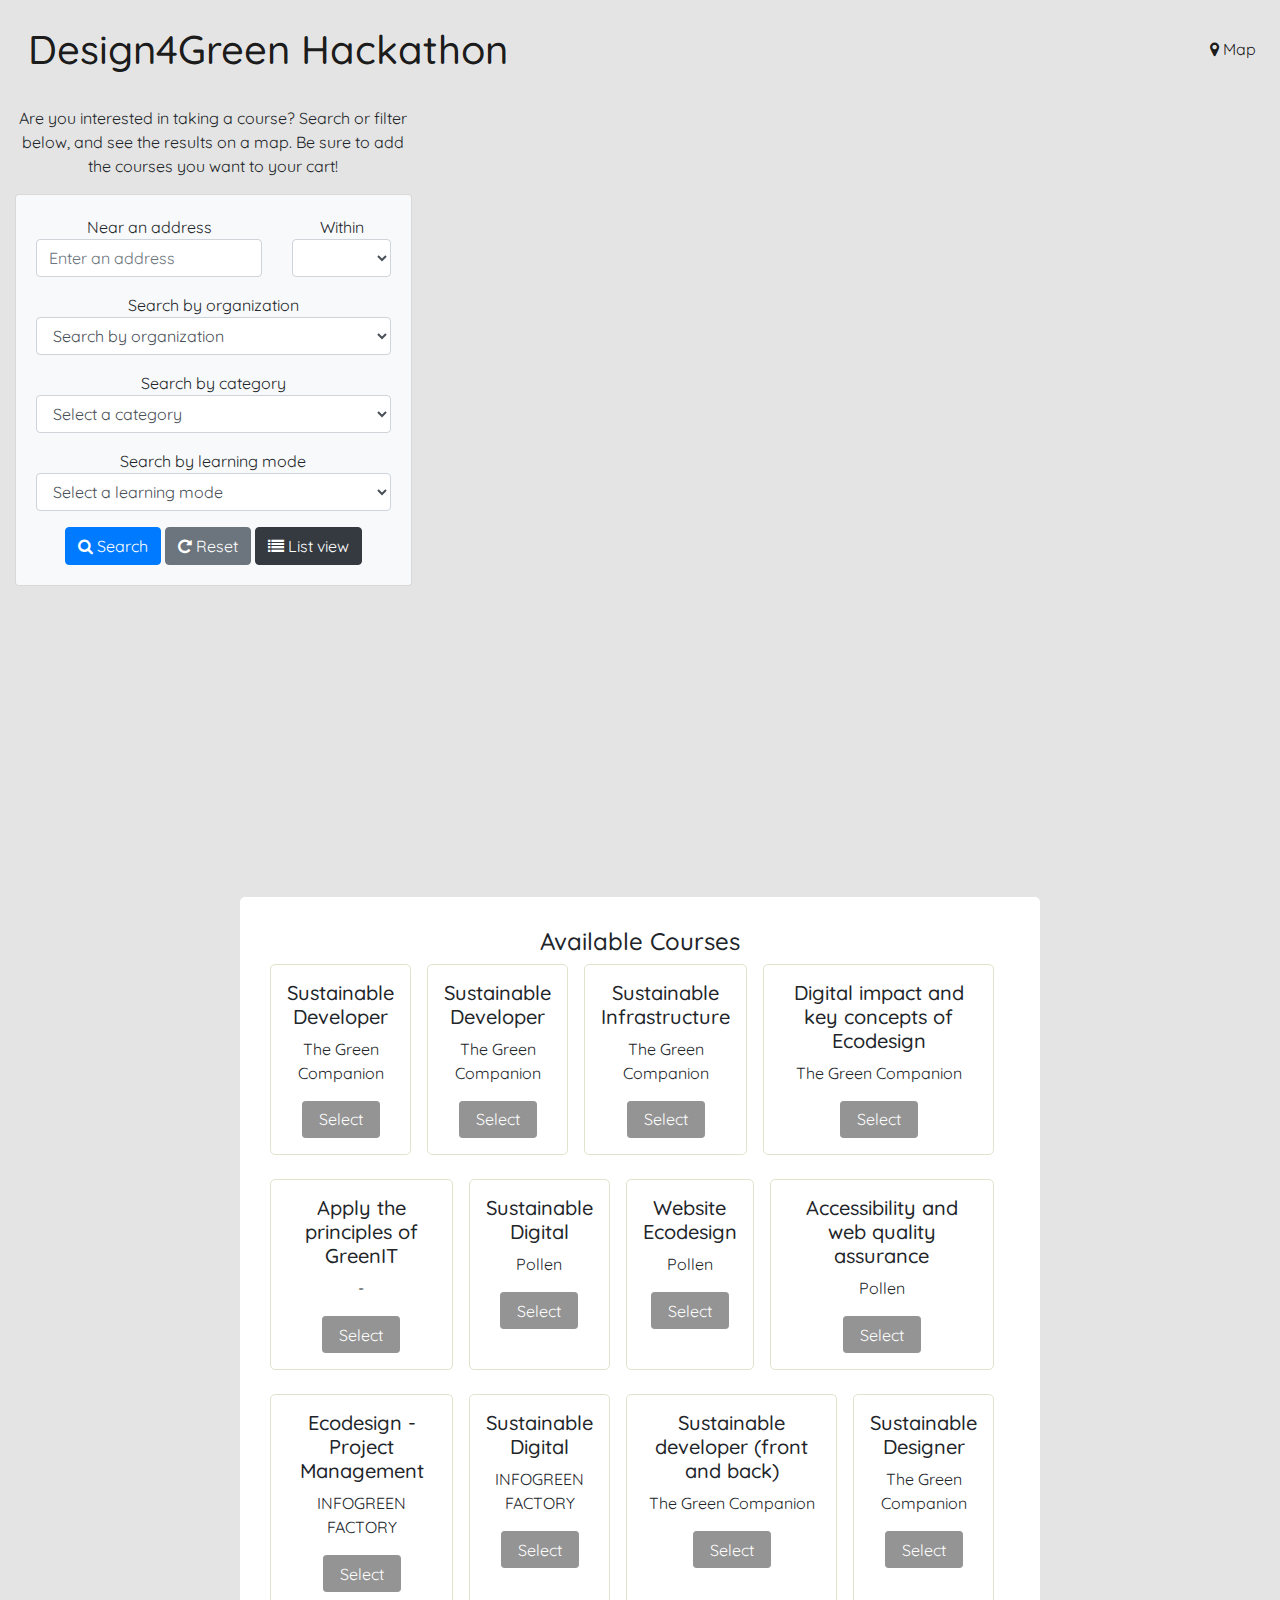
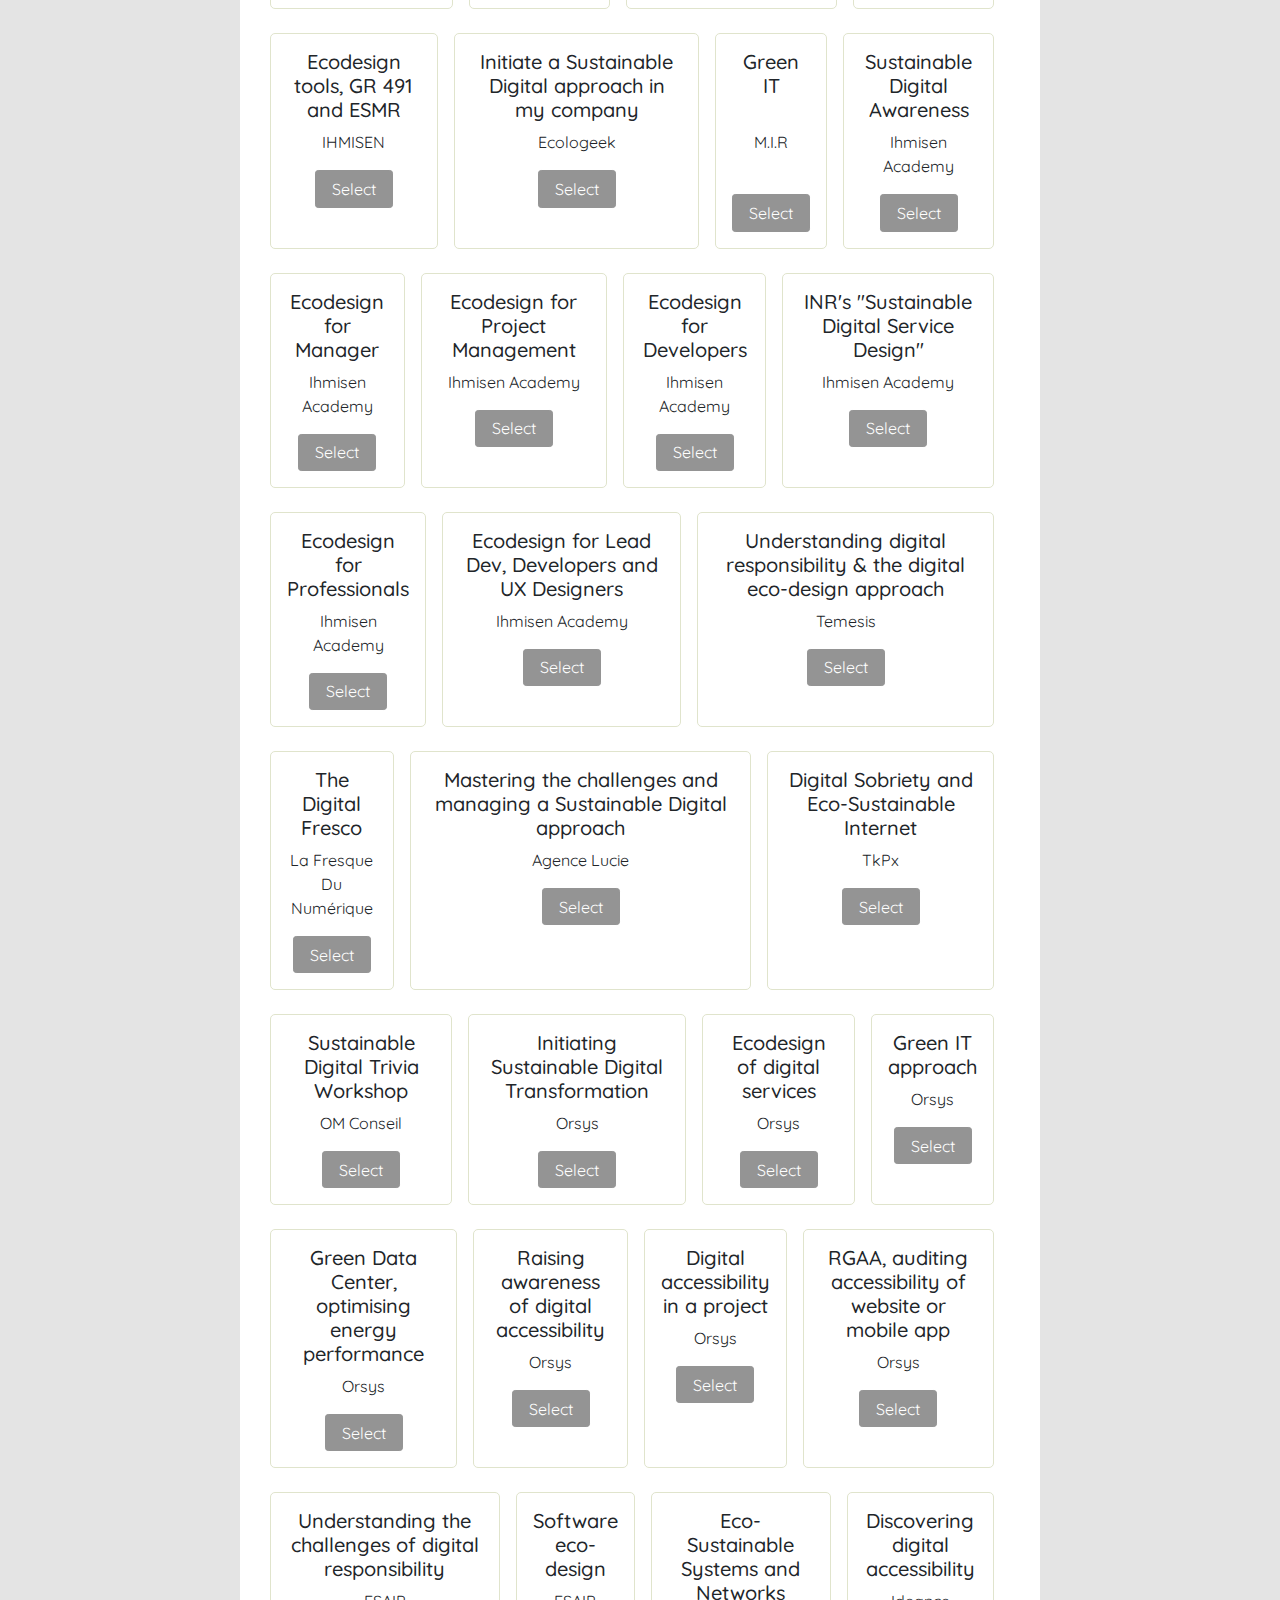
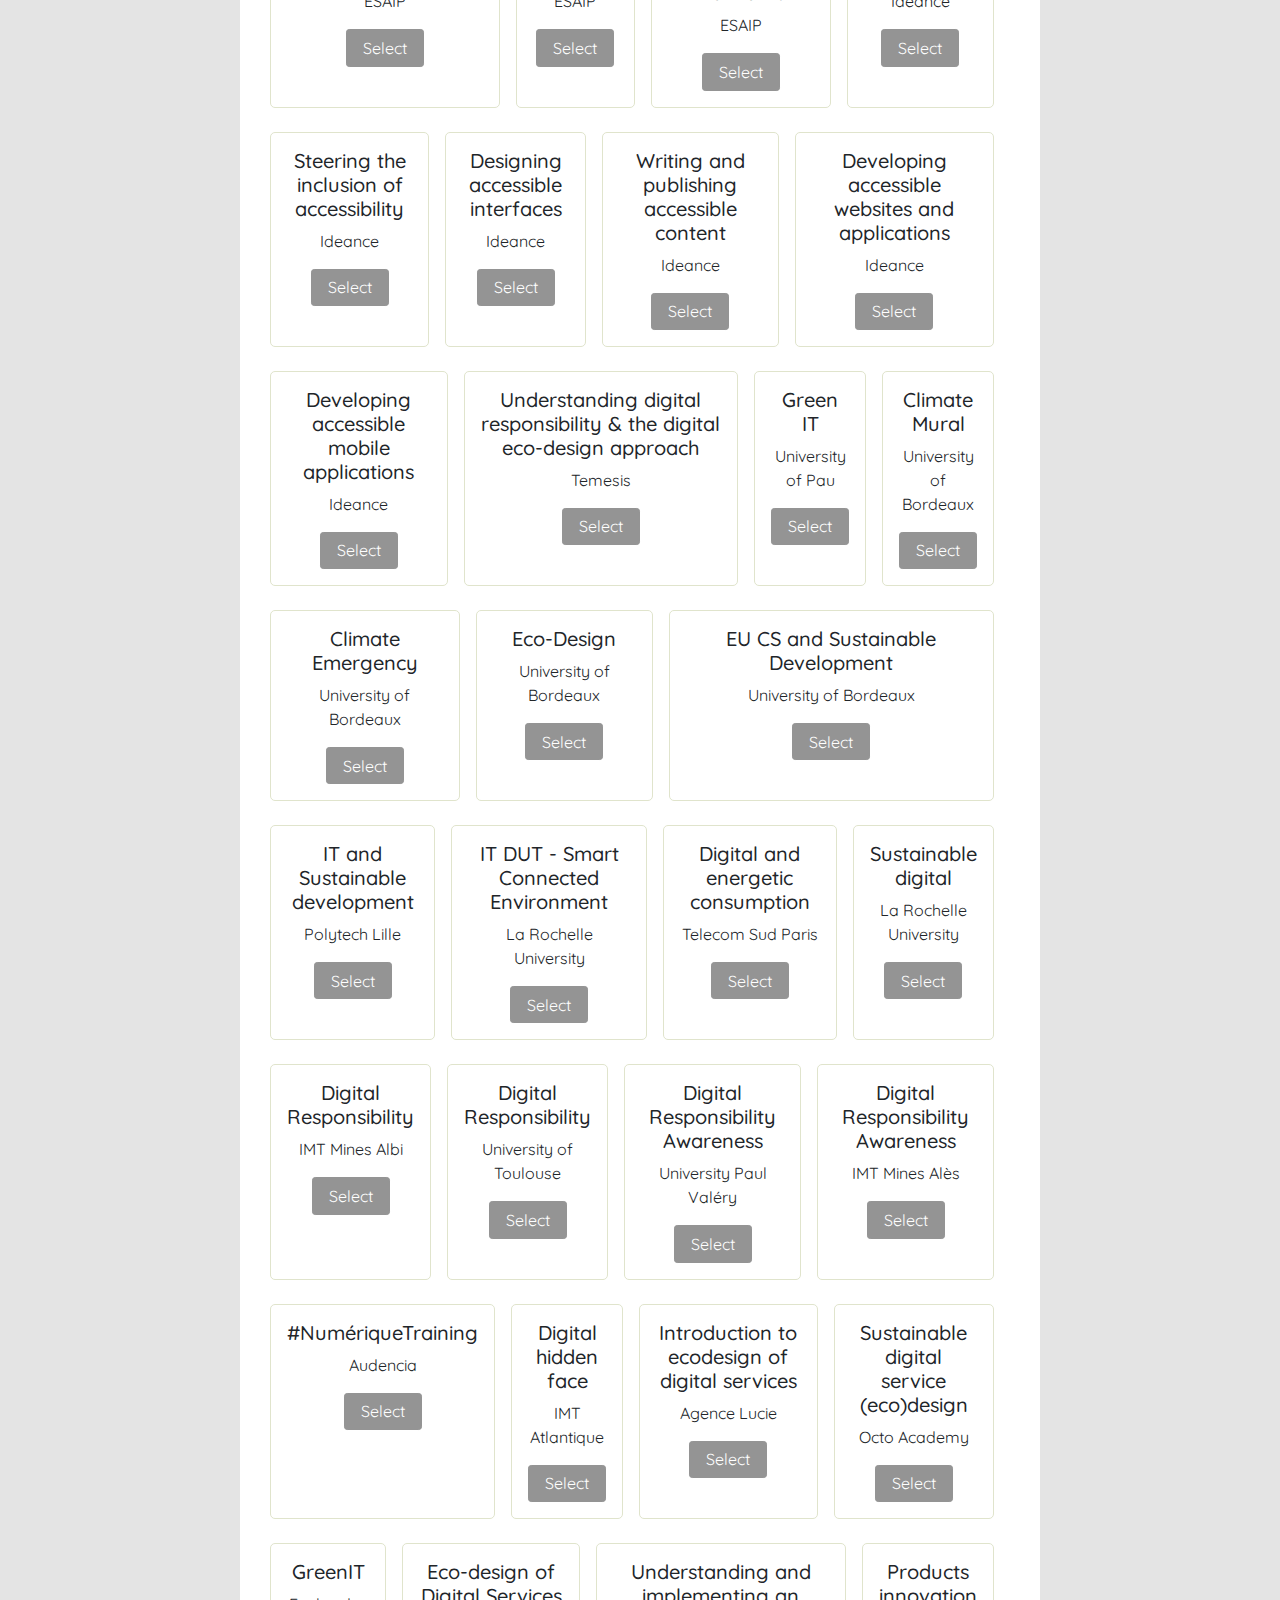
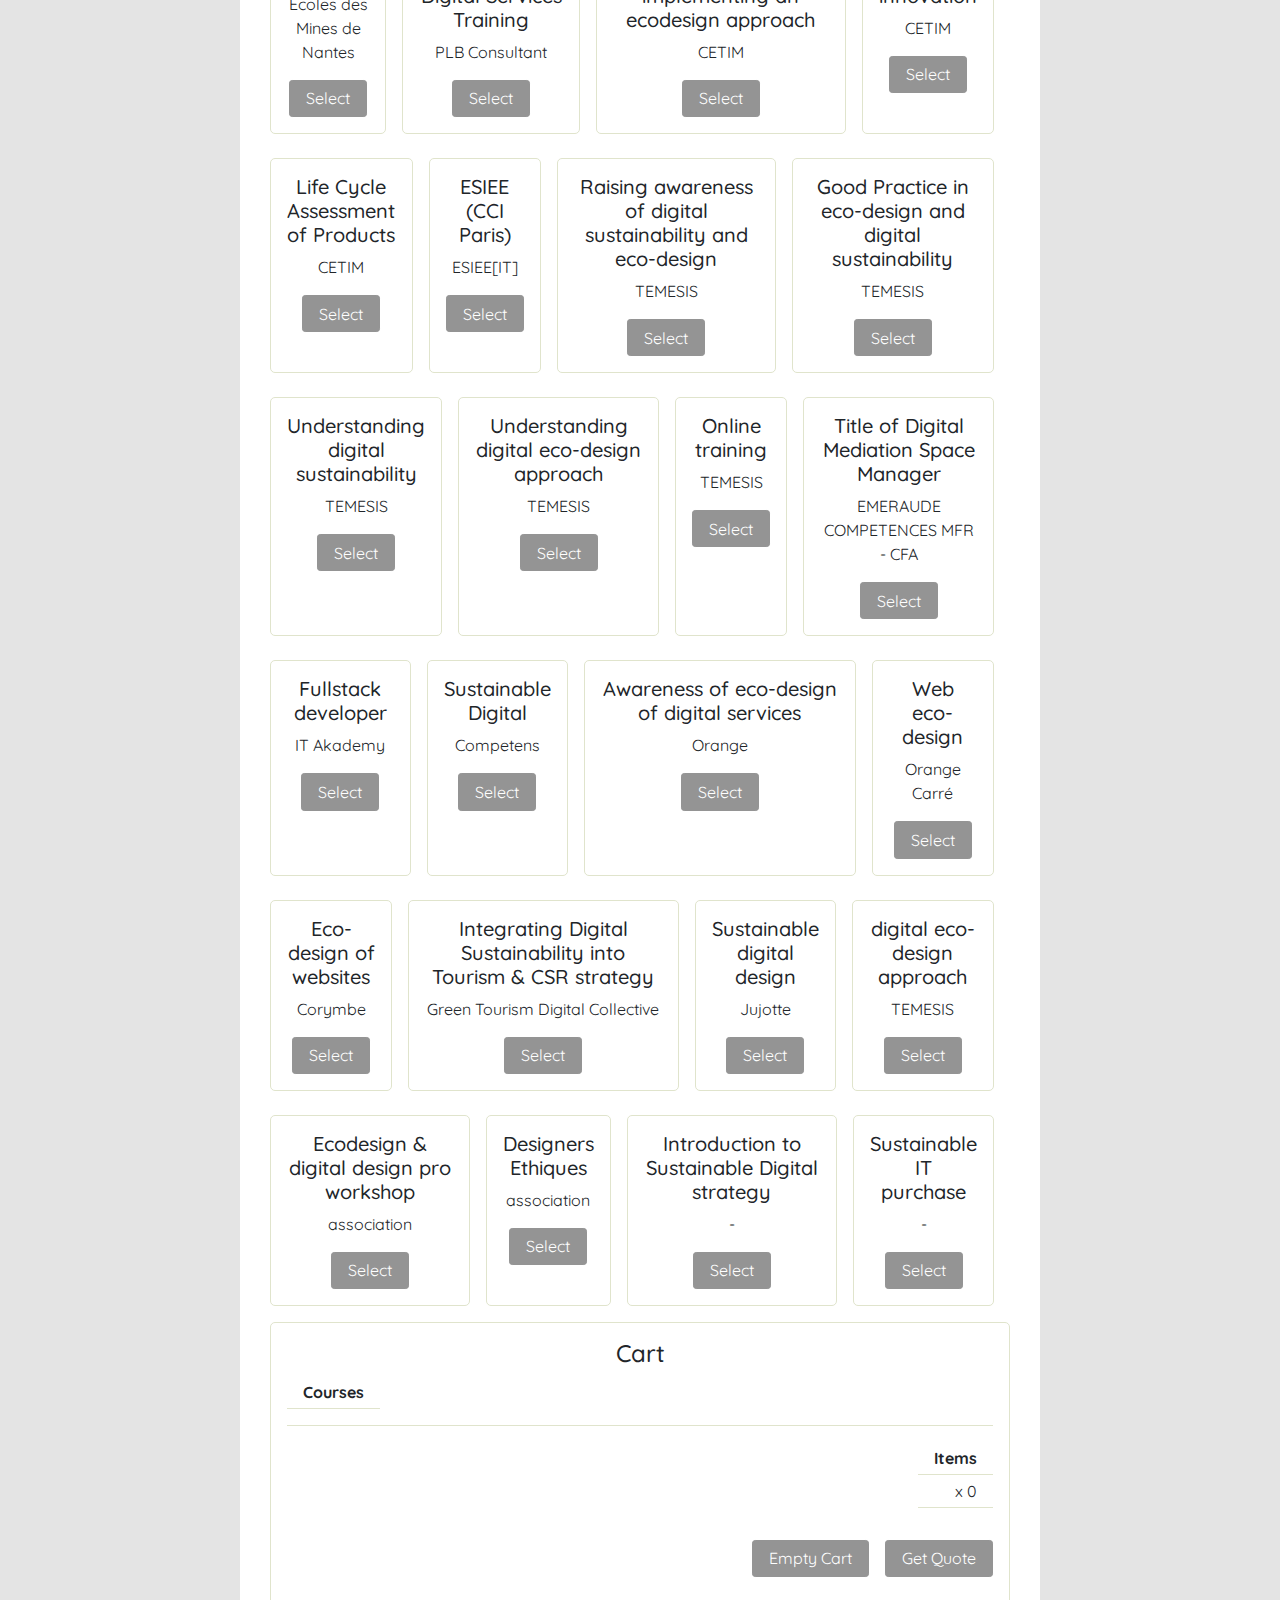
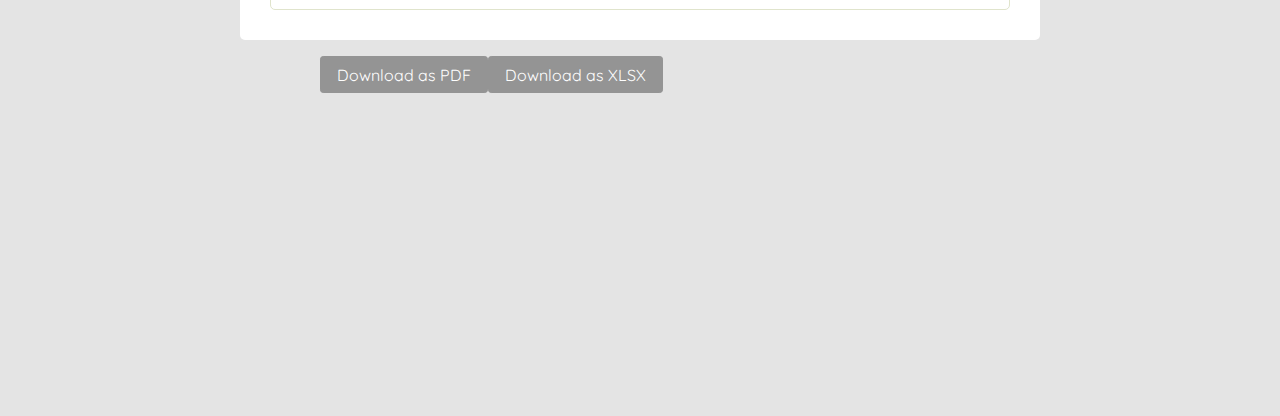
==== commit c7579ebd: "Updated structure" ====
--- a/index.html
+++ b/index.html
@@ -49,7 +49,7 @@
     <link rel="stylesheet" href="css/leaflet.css"/>
     <script src="lib/leaflet.js"></script>
     <script src='lib/turf.min.js'></script>
-    <script src="https://maps.google.com/maps/api/js?libraries=places&key=AIzaSyBQCc3yDxmmg-U7qcJY6nkbcbbvsimV7QQ"></script>
+    <script src="https://maps.google.com/maps/api/js?libraries=places&key=AIzaSyBQCc3yDxmmg-U7qcJY6nkbcbbvsimV7QQ" async defer></script>
     <script src="lib/Leaflet.GoogleMutant.js" ></script>
     <script src="lib/leaflet-color-markers.js" ></script>
     
@@ -75,9 +75,6 @@
           <li class='nav-item'>
             <a class="nav-link active" href="/"><i class="fa fa-map-marker" aria-hidden="true"></i> Map</a>
           </li>
-          <!-- <li class='nav-item'>
-            <a class="nav-link" href="/about.html"><i class="fa fa-info-circle" aria-hidden="true"></i> About</a>
-          </li> -->
         </ul>
       </div>
     </nav>
@@ -104,9 +101,9 @@
                     <select id='search-radius' class='form-control'>
                       <option value='1000'>1 km</option>
                       <option value='5000'>5 km</option>
+                      <option value='10000'>10 km</option>
                       <option value='25000'>25 km</option>
                       <option value='50000'>50 km</option>
-                      <option value='10000'>100 km</option>
                       </select>
                   </div>
                 </div>
@@ -116,7 +113,52 @@
                 <div class="col-md-12">
                   <div class="form-group"> 
                       Search by organization
-                      <input class='form-control' id='search-name' placeholder='Enter an organization name' type='text'>
+                      <select id='search-name' class='form-control'>
+                        <option value=''>Search by organization</option>
+                        <option value='The green Companion'>The green Companion</option>
+                        <option value='Pollen'>Pollen</option>
+                        <option value='The Green Compagnon'>The Green Compagnon</option>
+                        <option value='IHMISEN'>IHMISEN</option>
+                        <option value='Ecologeek'>Ecologeek</option>
+                        <option value='M.I.R.'>M.I.R.</option>
+                        <option value='Ihmisen Academy'>Ihmisen Academy</option>
+                        <option value='Temesis'>Temesis</option>
+                        <option value='La Fresque Du Numérique'>La Fresque Du Numérique</option>
+                        <option value='Agence Lucie'>Agence Lucie</option>
+                        <option value='TkPx'>TkPx</option>
+                        <option value='OM Conseil'>OM Conseil</option>
+                        <option value='Orsys'>Orsys</option>
+                        <option value='ESAIP'>ESAIP</option>
+                        <option value='Ideance'>Ideance</option>
+                        <option value="University of Pau et des Pays de l'Adour">University of Pau et des Pays de l'Adour</option>
+                        <option value='University of Bordeaux'>University of Bordeaux</option>
+                        <option value='Polytech Lille'>Polytech Lille</option>
+                        <option value='La Rochelle University'>La Rochelle University</option>
+                        <option value='IMT - Telecom Sud Paris'>IMT - Telecom Sud Paris</option>
+                        <option value='University of La Rochelle'>University of La Rochelle</option>
+                        <option value='IMT Mines Albi'>IMT Mines Albi</option>
+                        <option value='University Toulouse 1 Capitole'>University Toulouse 1 Capitole</option>
+                        <option value='University Paul Valéry, Montpellier'>University Paul Valéry, Montpellier</option>
+                        <option value='IMT Mines Alès'>IMT Mines Alès</option>
+                        <option value='Mines Saint-Etienne'>Mines Saint-Etienne</option>
+                        <option value='Audencia'>Audencia</option>
+                        <option value='IMT Atlantique'>IMT Atlantique</option>
+                        <option value='Octo Academy'>Octo Academy</option>
+                        <option value='Ecoles des Mines de Nantes'>Ecoles des Mines de Nantes</option>
+                        <option value='PLB Consultant'>PLB Consultant</option>
+                        <option value='CETIM'>CETIM</option>
+                        <option value='ESIEE[IT]'>ESIEE (Paris)</option>
+                        <option value='EMERAUDE COMPETENCES MFR - CFA'>EMERAUDE COMPETENCES MFR - CFA</option>
+                        <option value='IT Akademy'>IT Akademy</option>
+                        <option value='Competens'>Competens</option>
+                        <option value='Orange Enterprise Business Services'>Orange Enterprise Business Services</option>
+                        <option value='Orange Carré'>Orange Carré</option>
+                        <option value='Corymbe'>Corymbe</option>
+                        <option value='Ping'>Ping</option>
+                        <option value='Green tourism digital collective, with Formanova partner'>Green tourism digital collective, with Formanova partner</option>
+                        <option value='Jujotte'>Jujotte</option>
+                        <option value='General interest association'>General interest association</option>
+                        </select>
                   </div>
                 </div>
               </div>
@@ -125,7 +167,26 @@
                 <div class="col-md-12">
                   <div class="form-group"> 
                       Search by category
-                      <input class='form-control' id='search-category' placeholder='Enter a category (Initial training, Continuing Education, or Initial training et Continuing Education)' type='text'>
+                      <select id='search-category' class='form-control'>
+                        <option value=''>Select a category</option>
+                        <option value='Continuing Education'>Continuing Education</option>
+                        <option value='Initial training'>Initial training</option>
+                        <option value='Initial training et Continuing Education'>Initial training & Continuing Education</option>
+                        </select>
+                  </div>
+                </div>
+              </div>
+
+              <div class='row'>
+                <div class="col-md-12">
+                  <div class="form-group"> 
+                      Search by learning mode
+                      <select id='search-mode' class='form-control'>
+                        <option value=''>Select a learning mode</option>
+                        <option value='Distance learning'>Distance learning</option>
+                        <option value='Face-to-face'>Face-to-face</option>
+                        <option value='Face-to-face and distance learning'>Face-to-face and distance learning</option>
+                        </select>
                   </div>
                 </div>
               </div>
@@ -147,10 +208,10 @@
                 <table class="table">
                   <thead>
                     <tr>
+                      <th scope="col">Organization</th>
                       <th scope="col">Location</th>
-                      <th scope="col">Address</th>
-                      <th scope="col">Phone</th>
-                      <th scope="col">Hours</th>
+                      <th scope="col">Course Name</th>
+                      <th scope="col">Learning Mode</th>
                     </tr>
                   </thead>
                   <tbody id='results-list'></tbody>
@@ -719,7 +780,7 @@
 
                  <div class="cart-buttons">  
                    <button id="emptycart">Empty Cart</button>
-                   <button id="checkout"><a href="mailto:design4green@etik.com?subject=Request a quote&body=Hello! I would like to get a quote for the following courses" style="color: white">Get quote</a></button>
+                   <button id="checkout"><a href="mailto:design4green@etik.com?subject=Get a quote&body=Hello! I would like to get a quote for the following courses" style="color:white">Get Quote</a></button>
                  </div>
                </div>
        </div>
@@ -738,11 +799,8 @@
      <form method="get" action="data/d4g.xlsx">
       <button id="slide_stop_button" type="submit">Download as XLSX</button>
     </div>
-    <!-- <button type="button" class="btn btn-light">
-    <a href="mailto:design4green@etik.com?subject=Request a quote&body=Hello! I would like to get a quote for the following courses">Request a quote</a> -->
-  </div>
    </form>      
     </main>
     <script  src="./js/script.js"></script> 
   </body>
-</html>+</html>
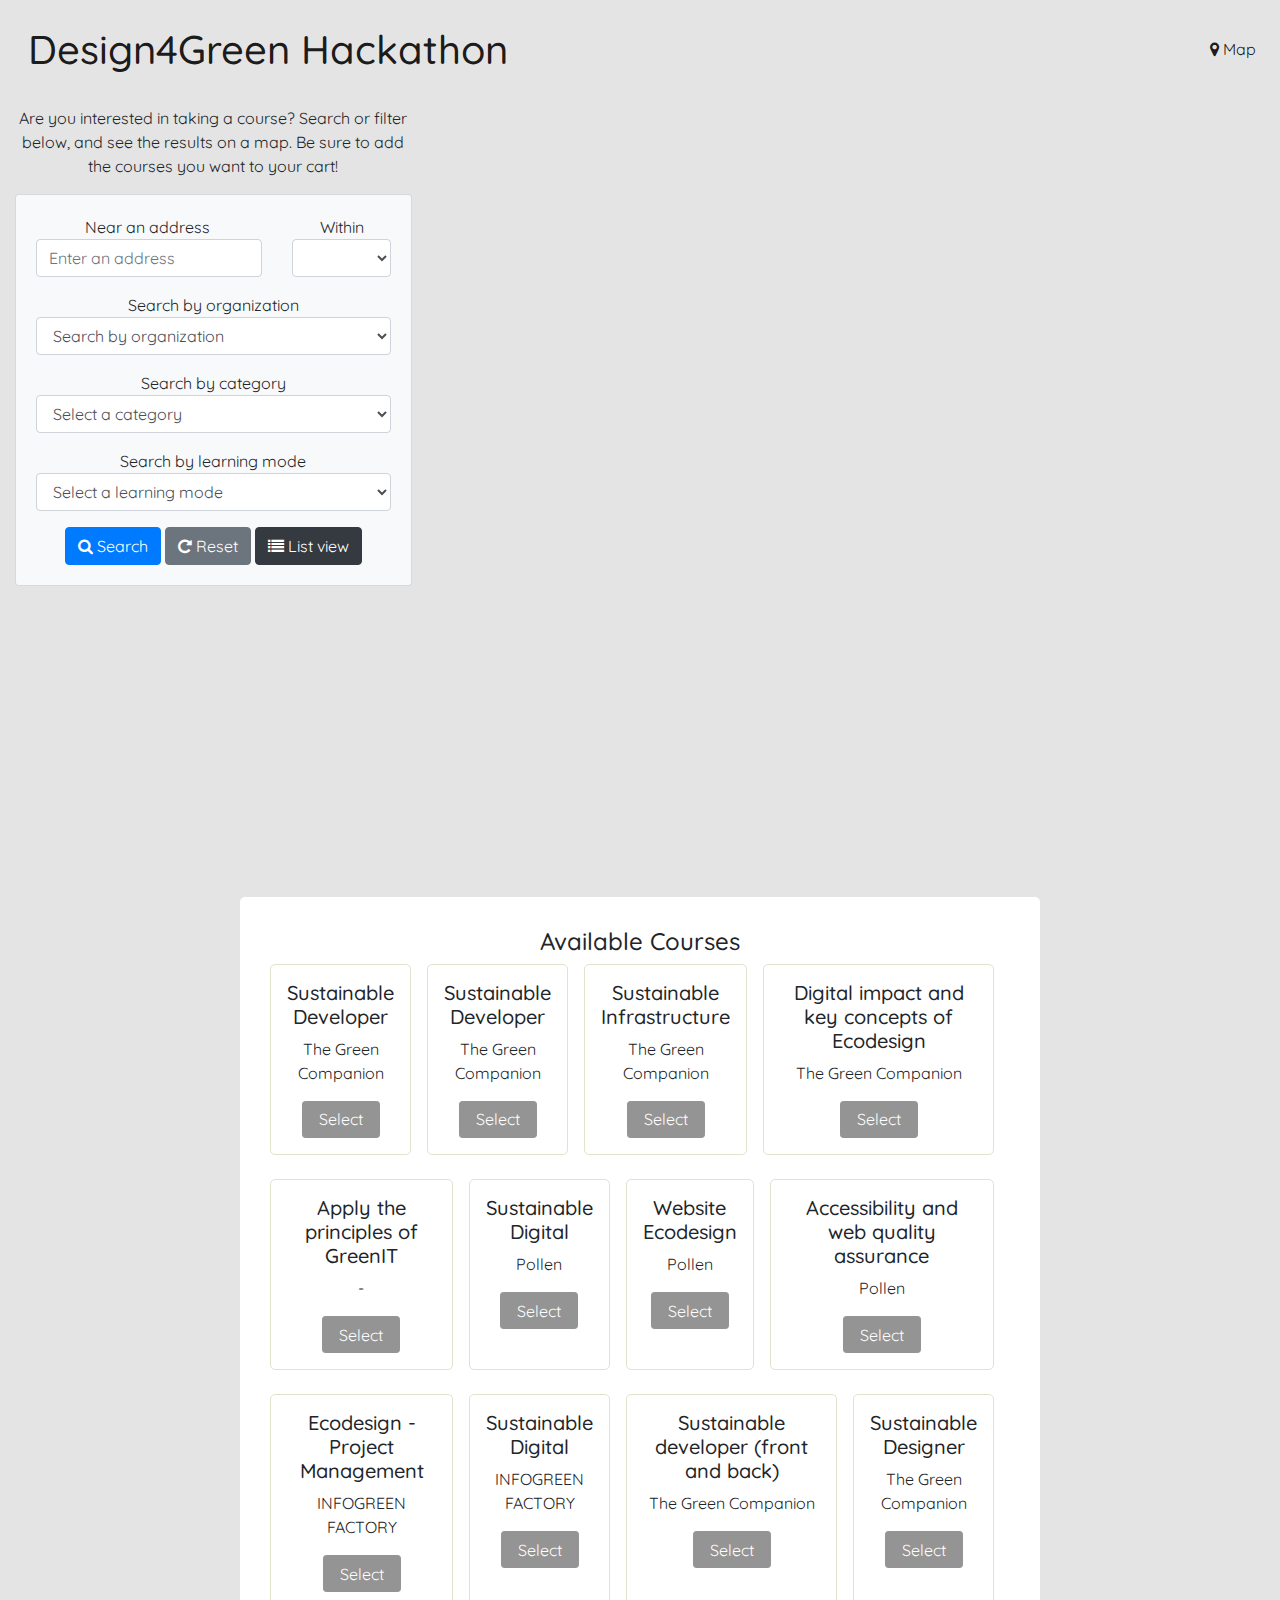
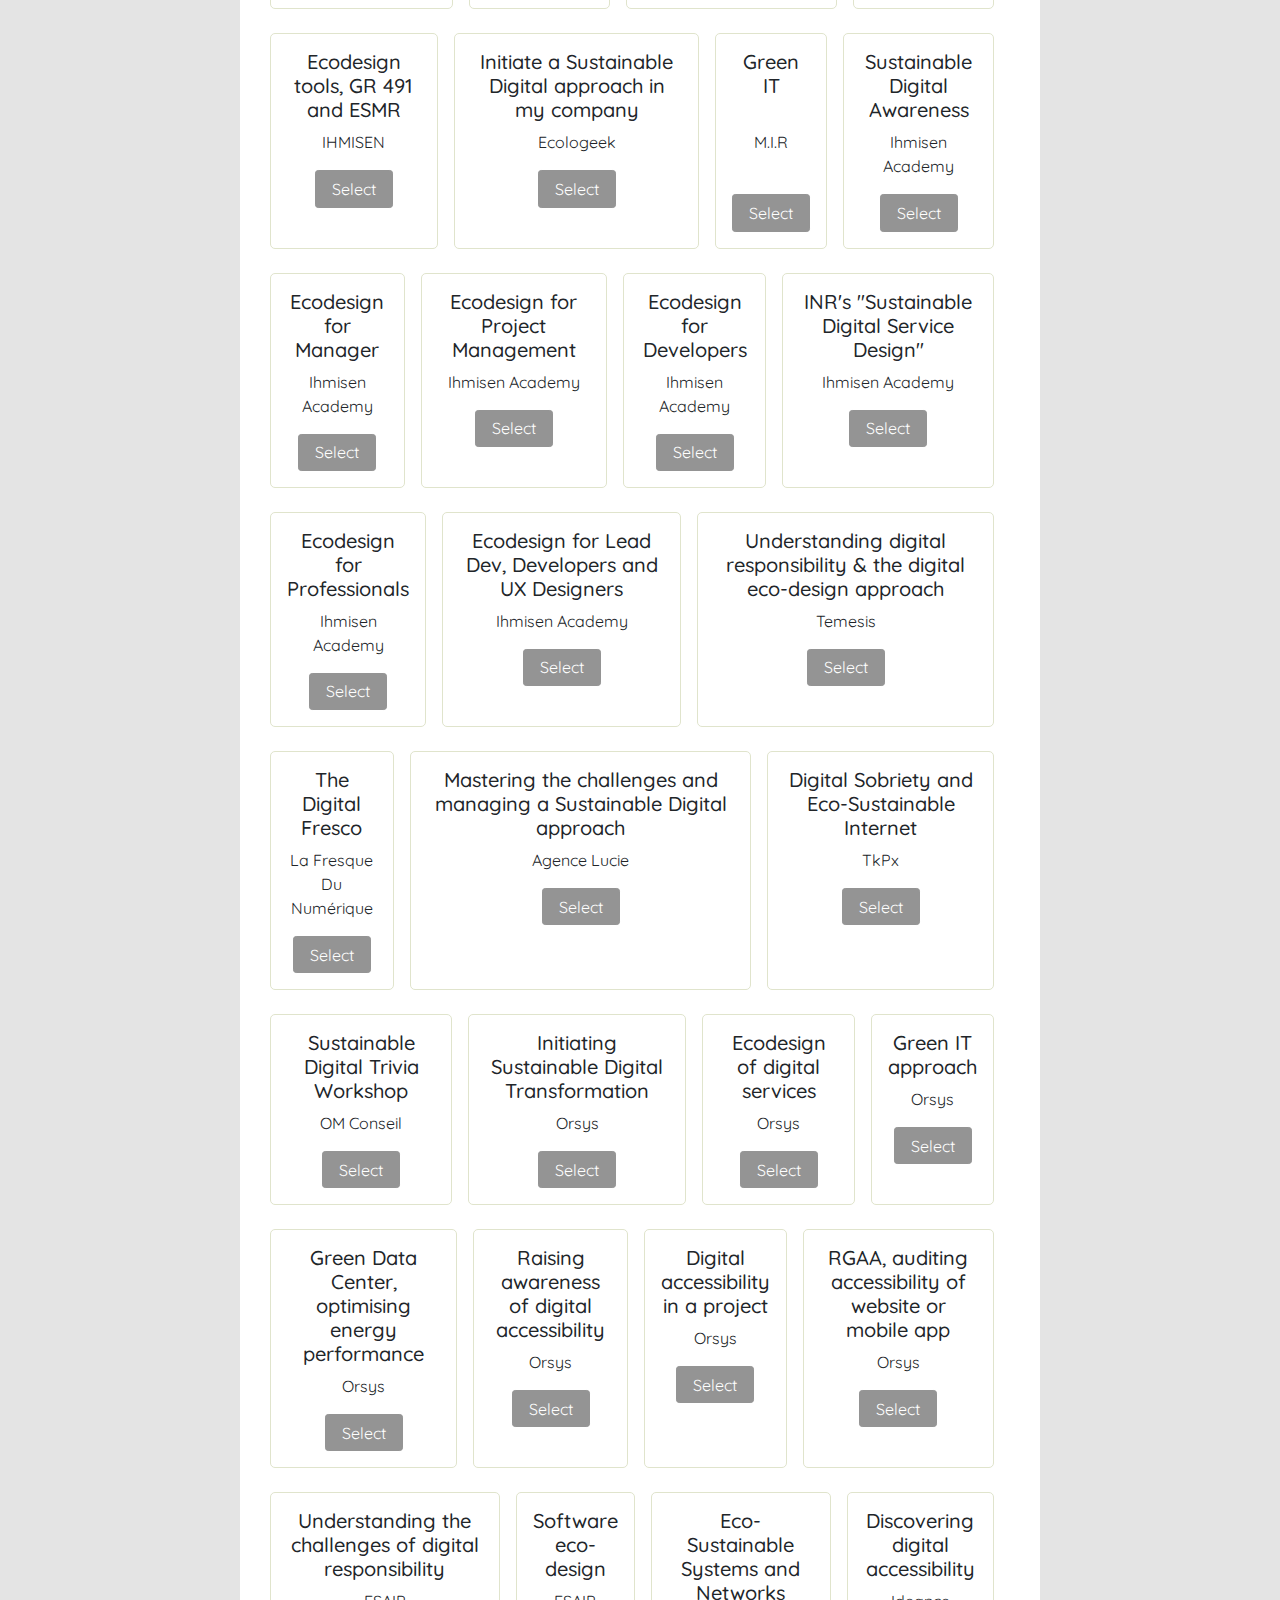
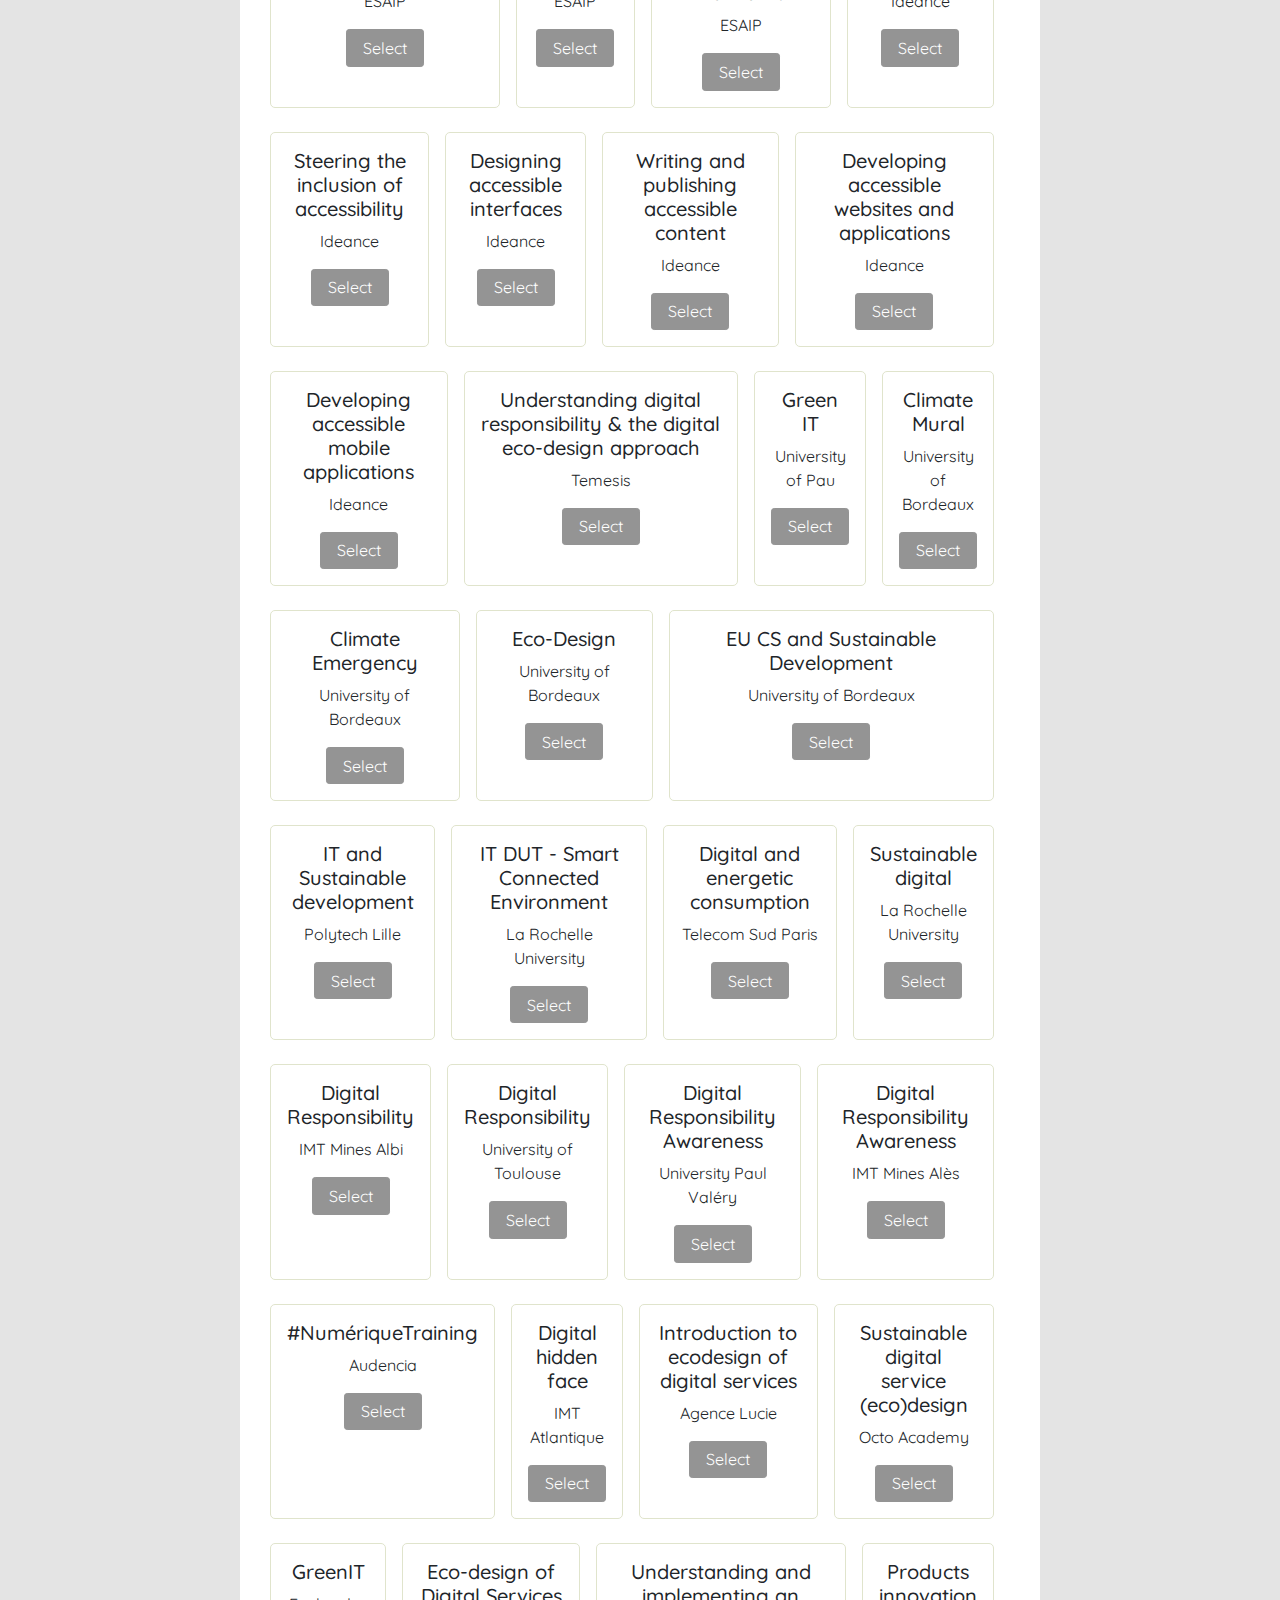
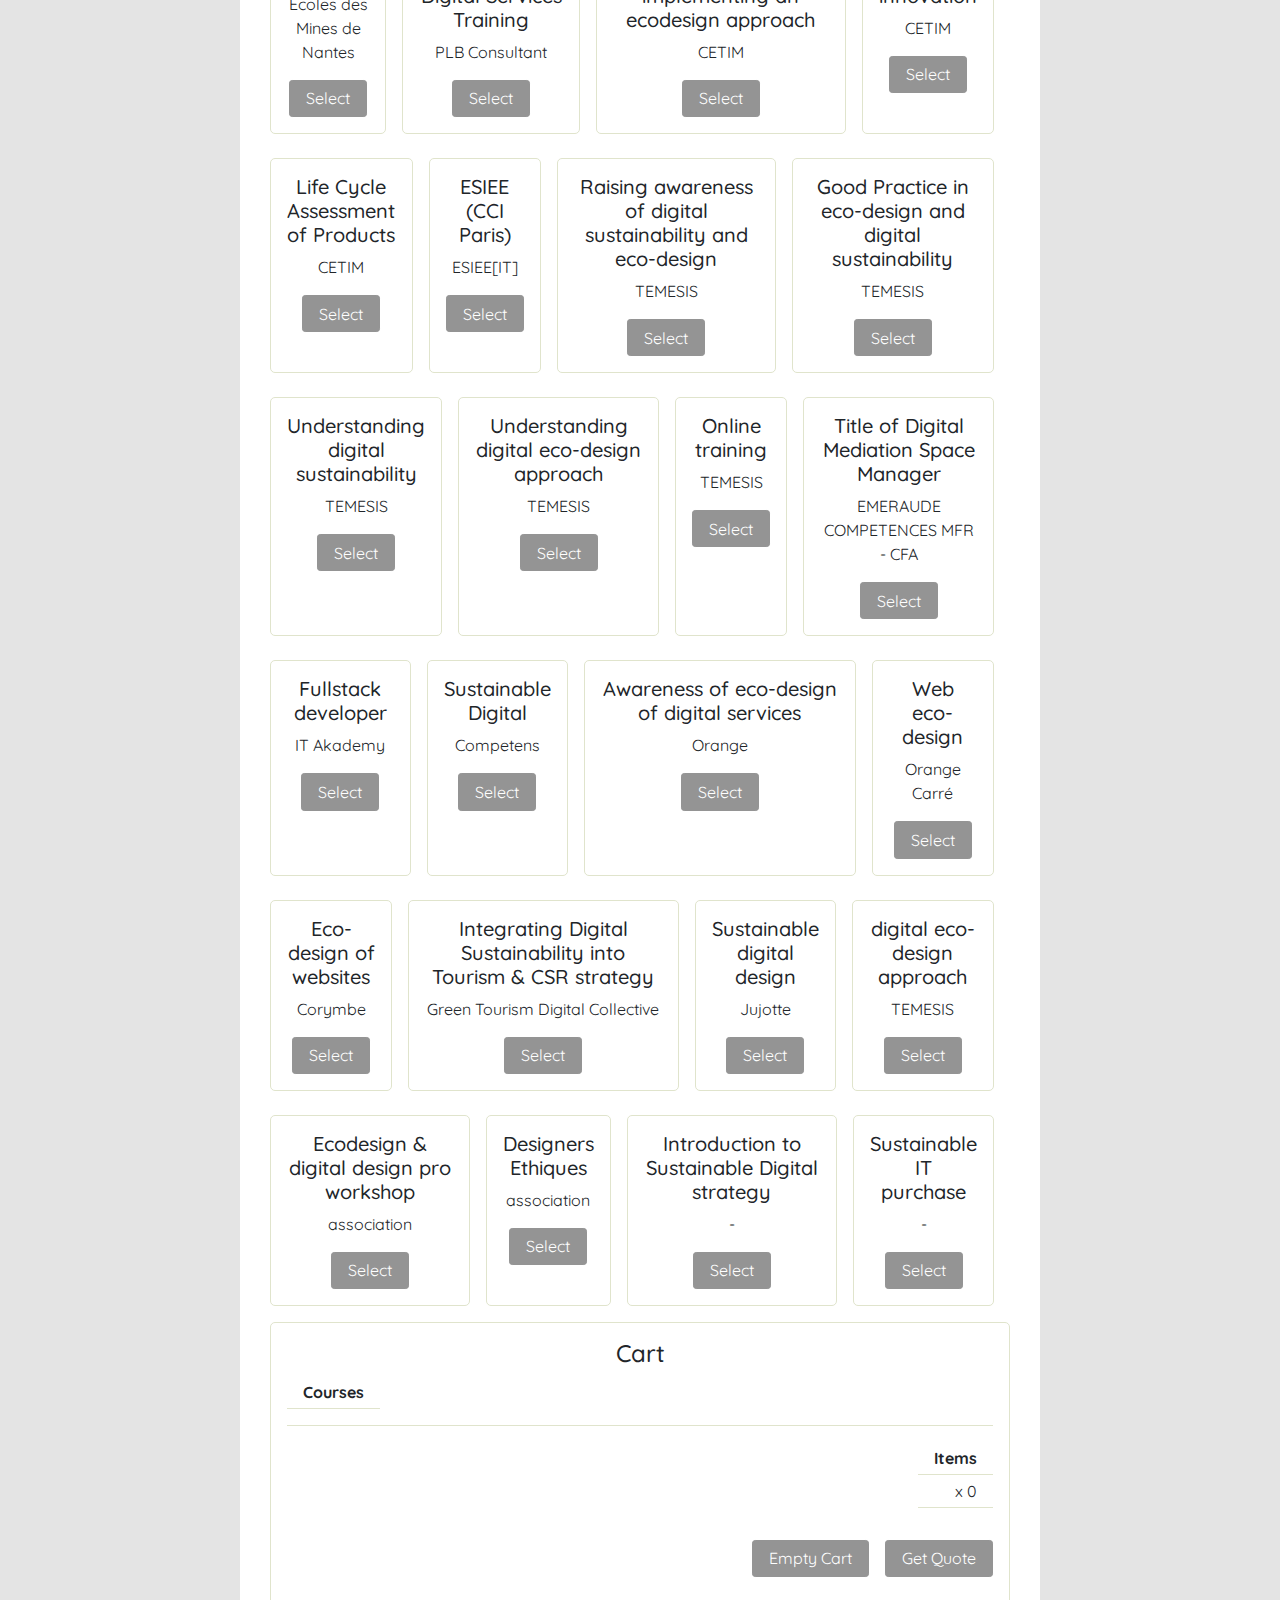
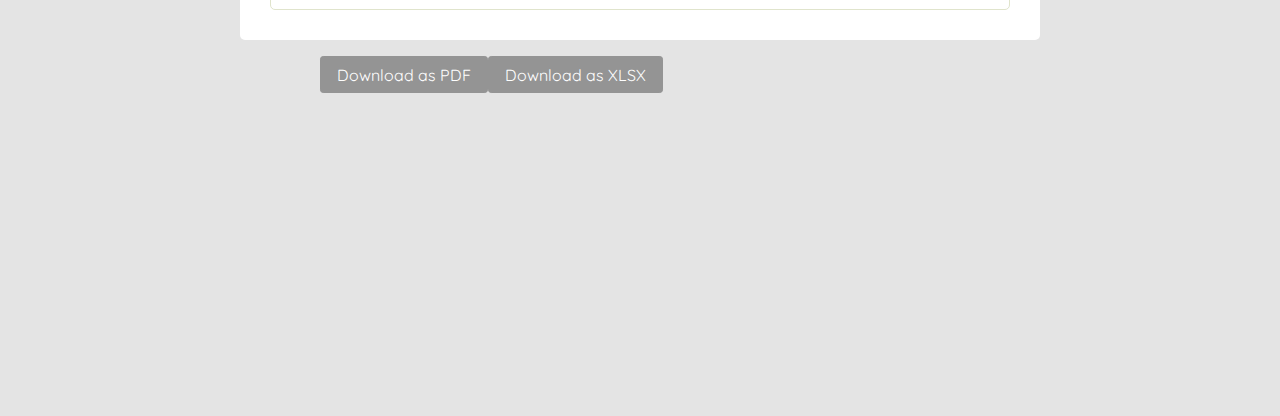
==== commit 5f27a39e: "updated input with label" ====
--- a/index.html
+++ b/index.html
@@ -91,7 +91,8 @@
                 <div class="col-md-8">
                   <div class="form-group">
                     Near an address
-                    <input class='form-control' id='search-address' placeholder='Enter an address' type='text'>
+                    <label id="searchLabel" for="search"></label>
+                    <input class='form-control' id='search-address' aria-labelledby="searchLabel" placeholder='Enter an address' type='text'/>
                   </div>
                 </div>
 
